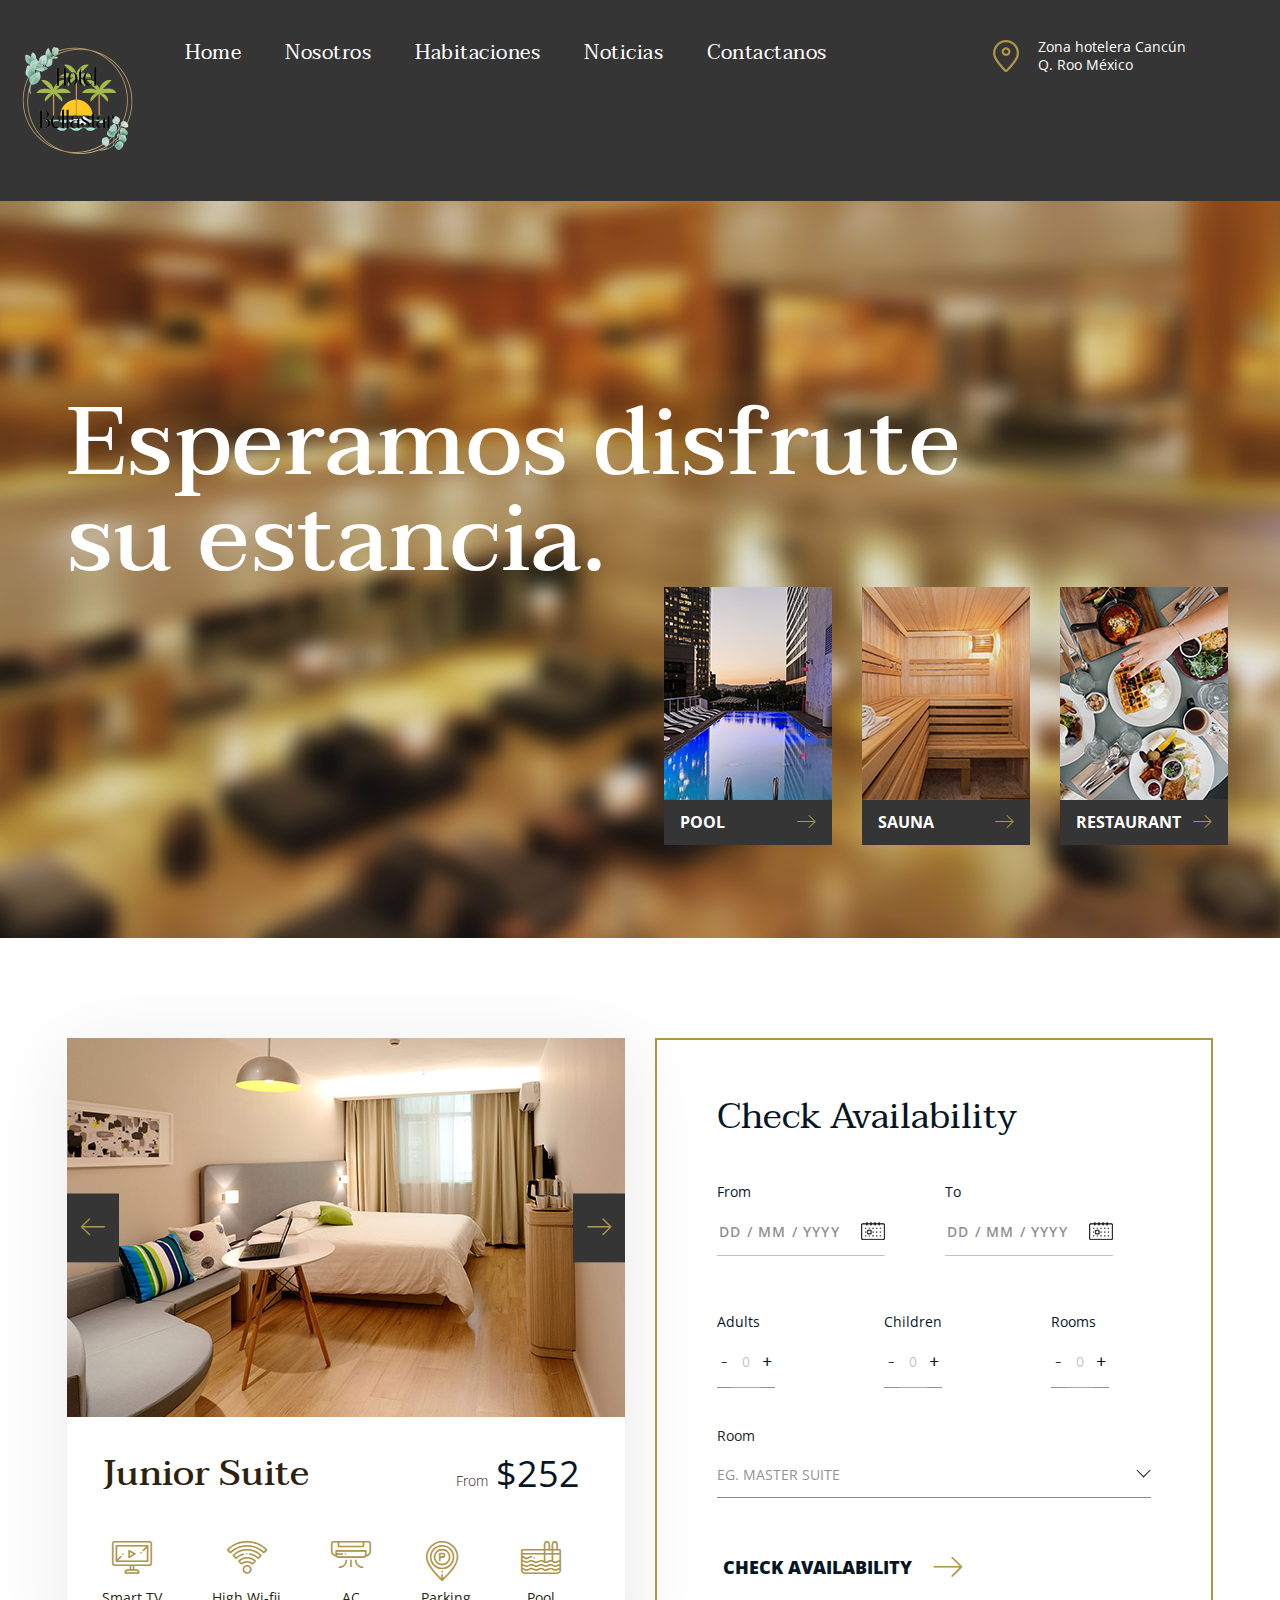
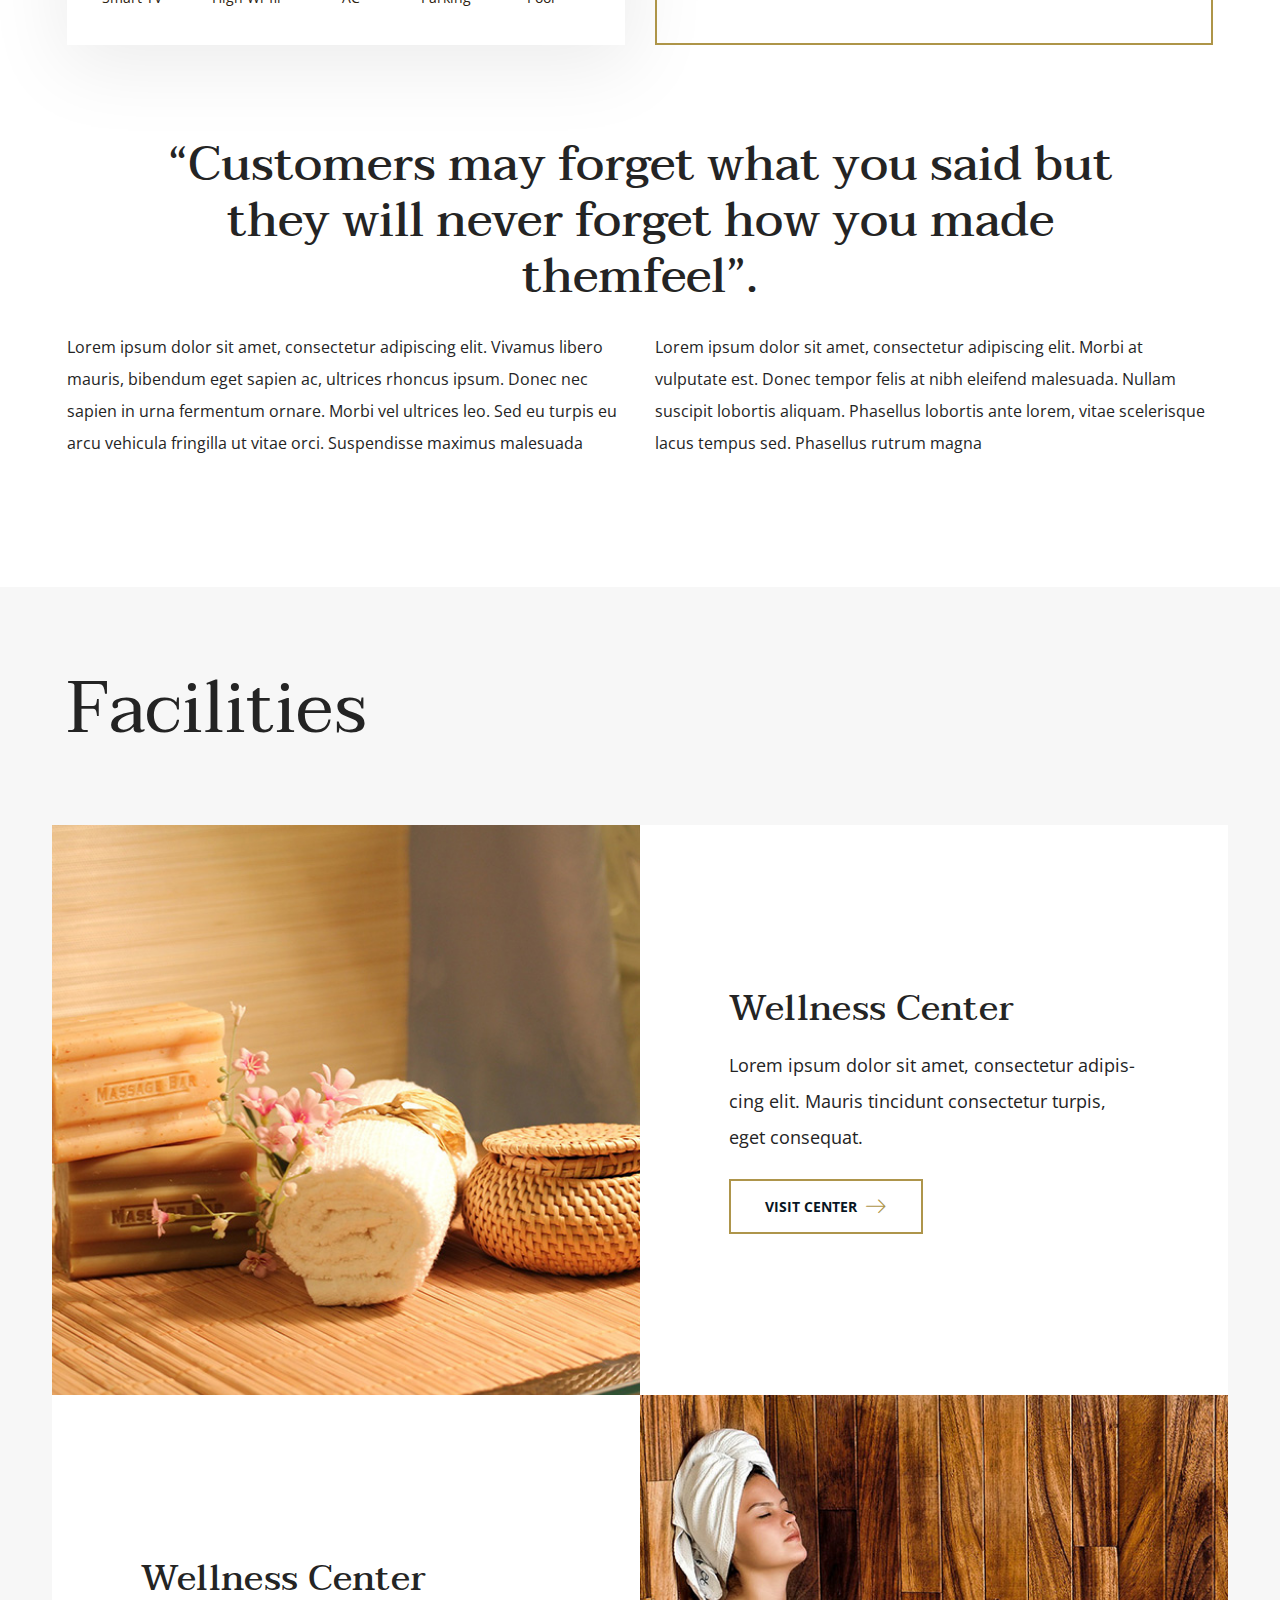
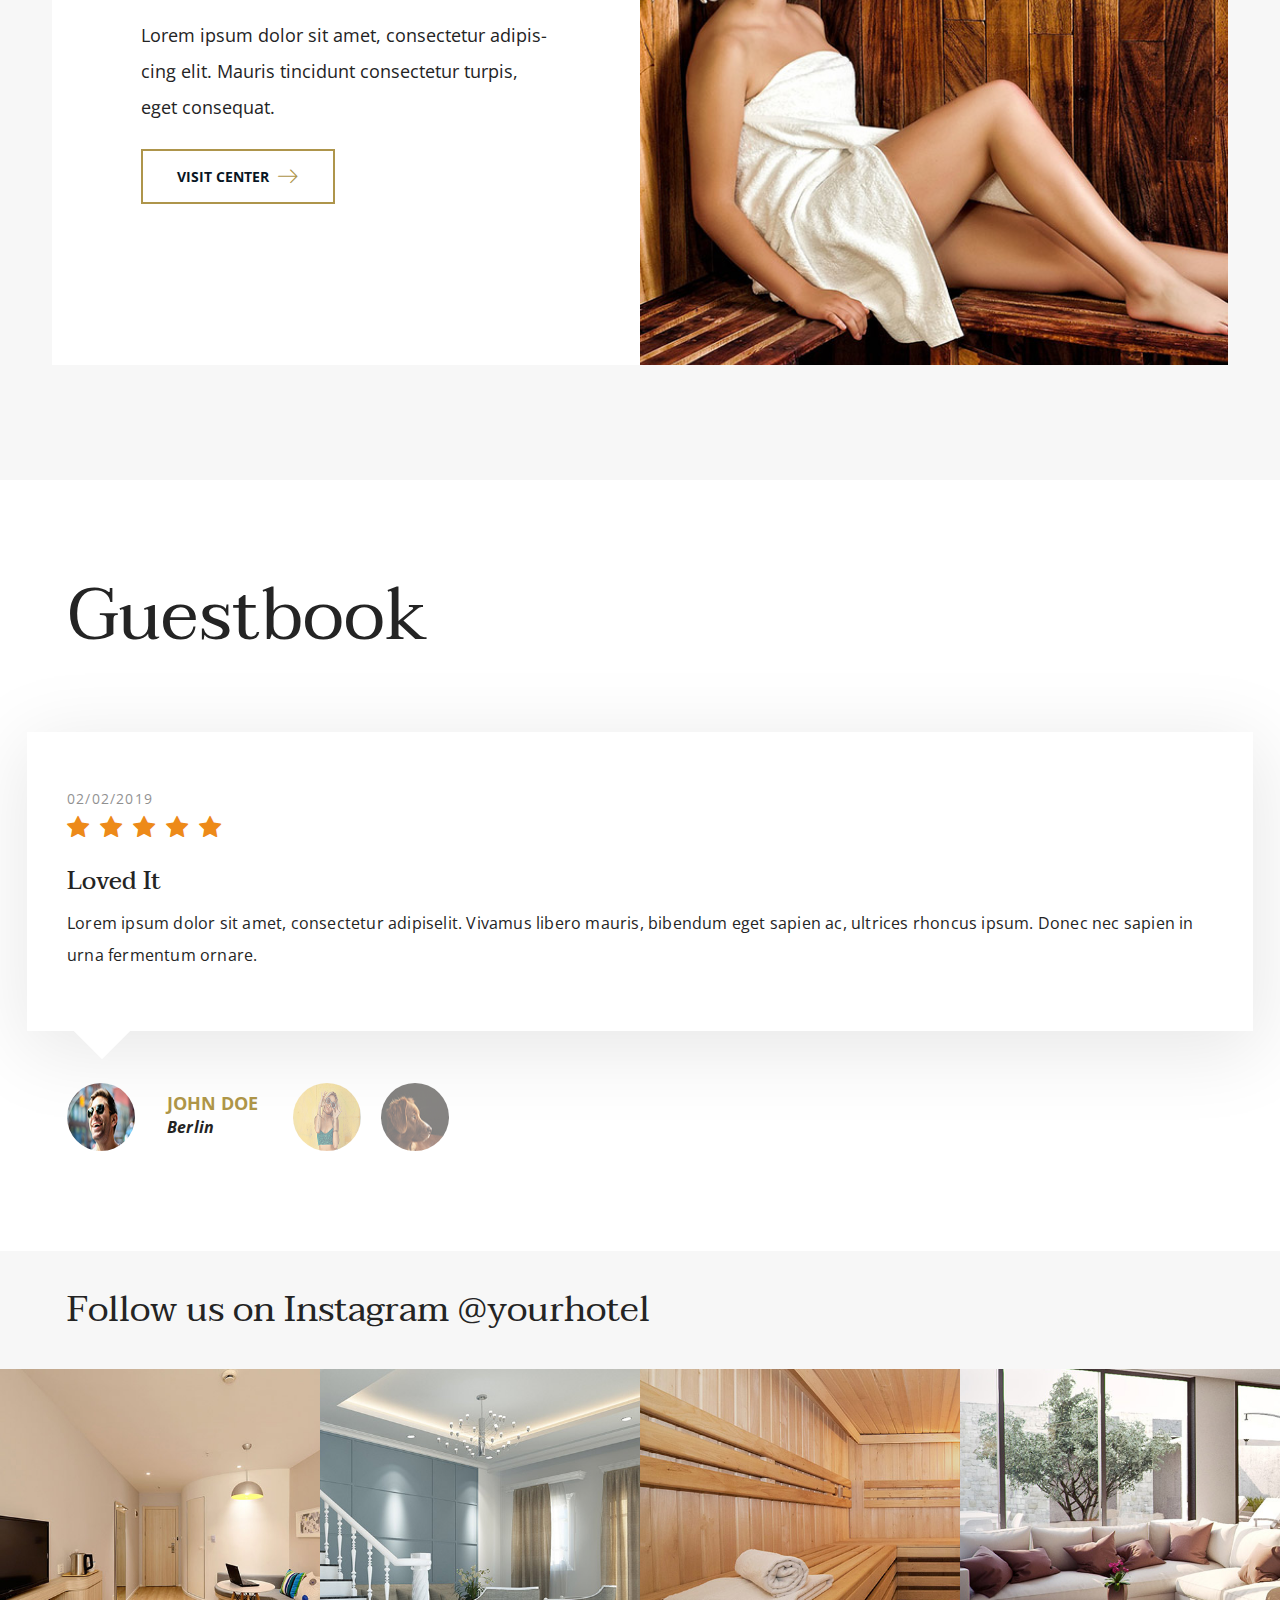
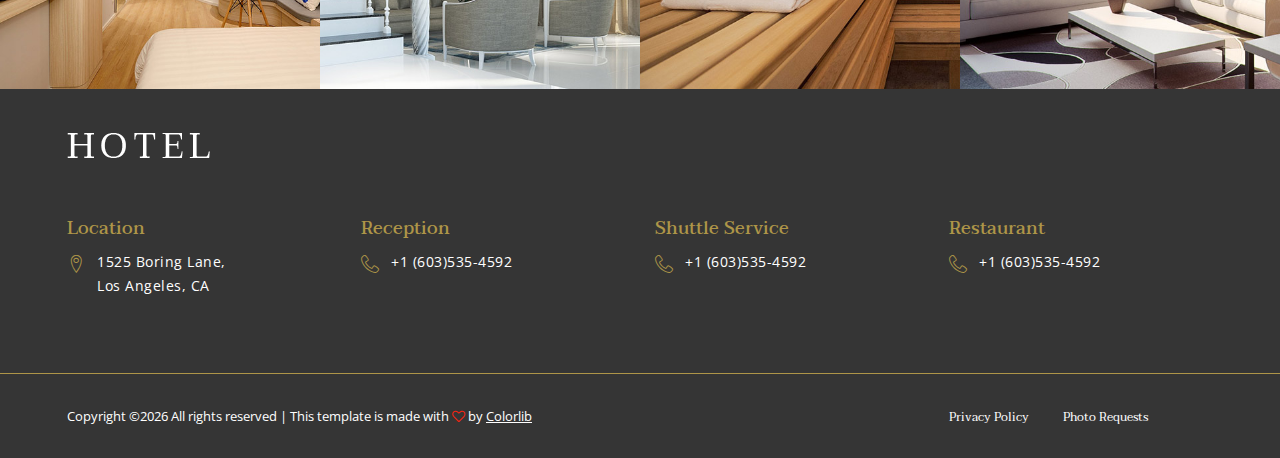
==== index.html @ 0682813e "Plantilla" ====
<!DOCTYPE html>
<html lang="zxx">

<head>
    <meta charset="UTF-8">
    <meta name="description" content="Hotel Template">
    <meta name="keywords" content="Hotel, unica, creative, html">
    <meta name="viewport" content="width=device-width, initial-scale=1.0">
    <meta http-equiv="X-UA-Compatible" content="ie=edge">
    <title>Hotel | Template</title>

    <!-- Google Font -->
    <link href="https://fonts.googleapis.com/css?family=Taviraj:300,400,500,600,700,800,900&display=swap"
        rel="stylesheet">
    <link href="https://fonts.googleapis.com/css?family=Open+Sans:300,400,600,700,800&display=swap" rel="stylesheet">

    <!-- Css Styles -->
    <link rel="stylesheet" href="css/bootstrap.min.css" type="text/css">
    <link rel="stylesheet" href="css/font-awesome.min.css" type="text/css">
    <link rel="stylesheet" href="css/flaticon.css" type="text/css">
    <link rel="stylesheet" href="css/linearicons.css" type="text/css">
    <link rel="stylesheet" href="css/owl.carousel.min.css" type="text/css">
    <link rel="stylesheet" href="css/jquery-ui.min.css" type="text/css">
    <link rel="stylesheet" href="css/nice-select.css" type="text/css">
    <link rel="stylesheet" href="css/magnific-popup.css" type="text/css">
    <link rel="stylesheet" href="css/slicknav.min.css" type="text/css">
    <link rel="stylesheet" href="css/style.css" type="text/css">
</head>

<body>
    <!-- Page Preloder -->
    <div id="preloder">
        <div class="loader"></div>
    </div>

    <!-- Header Section Begin -->
    <header class="header-section">
        <div class="container-fluid">
            <div class="inner-header">
                <div class="logo">
                    <a href="./index.html"><img src="img/logo1.png" alt="" width="125"></a>
                </div>
                <div class="container">
                    <div class="row">
                        <div class="col-xl-12">
                            <nav class="main-menu mobile-menu">
                                <ul>
                                    <li><a href="./index.html">Home</a></li>
                                    <li><a href="./about-us.html">Nosotros</a></li>
                                    <li><a href="./rooms.html">Habitaciones</a></li>
                                    <li><a href="./news.html">Noticias</a></li>
                                    <li><a href="./contact.html">Contactanos</a></li>
                                </ul>
                            </nav>
                            <div class="top-info">
                                <img src="img/placeholder.png" alt="">
                                <span>Zona hotelera Cancún Q. Roo México</span>
                            </div>
                        </div>
                    </div>
                </div>
                <div id="mobile-menu-wrap"></div>
            </div>
        </div>
    </header>
    <!-- Header End -->

    <!-- Hero Slider Begin -->
    <div class="hero-slider">
        <div class="slider-item">
            <div class="single-slider-item set-bg" data-setbg="img/slider-1.jpg">
                <div class="container">
                    <div class="row">
                        <div class="col-lg-12">
                            <h1>Esperamos disfrute <br />su estancia.</h1>
                        </div>
                    </div>
                    <div class="row">
                        <div class="col-lg-12">
                            <div class="slider-nav">
                                <a href="#" class="single-slider-nav">
                                    <img src="img/nav-1.jpg" alt="">
                                    <div class="nav-text active">
                                        <p>Pool<i class="lnr lnr-arrow-right"></i></p>
                                    </div>
                                </a>
                                <a href="#" class="single-slider-nav">
                                    <img src="img/nav-2.jpg" alt="">
                                    <div class="nav-text">
                                        <p>Sauna<i class="lnr lnr-arrow-right"></i></p>
                                    </div>
                                </a>
                                <a href="#" class="single-slider-nav last">
                                    <img src="img/nav-3.jpg" alt="">
                                    <div class="nav-text">
                                        <p>Restaurant<i class="lnr lnr-arrow-right"></i></p>
                                    </div>
                                </a>
                            </div>
                        </div>
                    </div>
                </div>
            </div>
        </div>
    </div>
    <!-- Hero Slider End -->

    <!-- Room Availability Section Begin -->
    <section class="room-availability spad">
        <div class="container">
            <div class="room-check">
                <div class="row">
                    <div class="col-lg-6">
                        <div class="room-item">
                            <div class="room-pic-slider room-pic-item owl-carousel">
                                <div class="room-pic">
                                    <img src="img/room-slider/room-1.jpg" alt="">
                                </div>
                                <div class="room-pic">
                                    <img src="img/room-slider/room-2.jpg" alt="">
                                </div>
                                <div class="room-pic">
                                    <img src="img/room-slider/room-3.jpg" alt="">
                                </div>
                            </div>
                            <div class="room-text">
                                <div class="room-title">
                                    <h2>Junior Suite</h2>
                                    <div class="room-price">
                                        <span>From</span>
                                        <h2>$252</h2>
                                    </div>
                                </div>
                                <div class="room-features">
                                    <div class="room-info">
                                        <i class="flaticon-019-television"></i>
                                        <span>Smart TV</span>
                                    </div>
                                    <div class="room-info">
                                        <i class="flaticon-029-wifi"></i>
                                        <span>High Wi-fii</span>
                                    </div>
                                    <div class="room-info">
                                        <i class="flaticon-003-air-conditioner"></i>
                                        <span>AC</span>
                                    </div>
                                    <div class="room-info">
                                        <i class="flaticon-036-parking"></i>
                                        <span>Parking</span>
                                    </div>
                                    <div class="room-info last">
                                        <i class="flaticon-007-swimming-pool"></i>
                                        <span>Pool</span>
                                    </div>
                                </div>
                            </div>
                        </div>
                    </div>
                    <div class="col-lg-6">
                        <div class="check-form">
                            <h2>Check Availability</h2>
                            <form action="#">
                                <div class="datepicker">
                                    <div class="date-select">
                                        <p>From</p>
                                        <input type="text" class="datepicker-1" value="dd / mm / yyyy">
                                        <img src="img/calendar.png" alt="">
                                    </div>
                                    <div class="date-select to">
                                        <p>To</p>
                                        <input type="text" class="datepicker-2" value="dd / mm / yyyy">
                                        <img src="img/calendar.png" alt="">
                                    </div>
                                </div>
                                <div class="room-quantity">
                                    <div class="single-quantity">
                                        <p>Adults</p>
                                        <div class="pro-qty"><input type="text" value="0"></div>
                                    </div>
                                    <div class="single-quantity">
                                        <p>Children</p>
                                        <div class="pro-qty"><input type="text" value="0"></div>
                                    </div>
                                    <div class="single-quantity last">
                                        <p>Rooms</p>
                                        <div class="pro-qty"><input type="text" value="0"></div>
                                    </div>
                                </div>
                                <div class="room-selector">
                                    <p>Room</p>
                                    <select class="suit-select">
                                        <option>Eg. Master suite</option>
                                        <option value="">Double Room</option>
                                        <option value="">Single Room</option>
                                        <option value="">Special Room</option>
                                    </select>
                                </div>
                                <button type="button">CHECK Availability <i class="lnr lnr-arrow-right"></i></button>
                            </form>
                        </div>
                    </div>
                </div>
            </div>
            <div class="about-room">
                <div class="row">
                    <div class="col-lg-10 offset-lg-1">
                        <h2>“Customers may forget what you said  but they will never forget how you made themfeel”.</h2>
                    </div>
                </div>
                <div class="about-para">
                    <div class="row">
                        <div class="col-lg-6">
                            <p>Lorem ipsum dolor sit amet, consectetur adipiscing elit. Vivamus libero mauris,
                                bibendum eget sapien ac, ultrices rhoncus ipsum. Donec nec sapien in urna fermentum
                                ornare. Morbi vel ultrices leo. Sed eu turpis eu arcu vehicula fringilla ut vitae
                                orci. Suspendisse maximus malesuada</p>
                        </div>
                        <div class="col-lg-6">
                            <p>Lorem ipsum dolor sit amet, consectetur adipiscing elit. Morbi at vulputate est.
                                Donec tempor felis at nibh eleifend malesuada. Nullam suscipit lobortis aliquam.
                                Phasellus lobortis ante lorem, vitae scelerisque lacus tempus sed. Phasellus rutrum
                                magna </p>
                        </div>
                    </div>
                </div>
            </div>
        </div>
    </section>
    <!-- Room Availability Section End -->

    <!-- Facilities Section Begin -->
    <div class="facilities-section spad">
        <div class="container">
            <div class="facilities-content">
                <div class="row">
                    <div class="col-lg-12">
                        <div class="section-title">
                            <h1>Facilities</h1>
                        </div>
                    </div>
                    <div class="col-lg-6 p-0">
                        <div class="facilities-img set-bg" data-setbg="img/facilities-1.jpg"></div>
                    </div>
                    <div class="col-lg-6 p-0 ">
                        <div class="facilities-text-warp">
                            <div class="facilities-text">
                                <h2>Wellness Center</h2>
                                <p>Lorem ipsum dolor sit amet, consectetur adipis-cing elit. Mauris tincidunt consectetur
                                    turpis, eget consequat.</p>
                                <a href="#" class="primary-btn fac-btn">Visit Center <i class="lnr lnr-arrow-right"></i></a>
                            </div>
                        </div>
                    </div>
                    <div class="col-lg-6 p-0 order-lg-1 order-2">
                        <div class="facilities-text-warp">
                            <div class="facilities-text">
                                <h2>Wellness Center</h2>
                                <p>Lorem ipsum dolor sit amet, consectetur adipis-cing elit. Mauris tincidunt consectetur
                                    turpis, eget consequat.</p>
                                <a href="#" class="primary-btn fac-btn">Visit Center <i class="lnr lnr-arrow-right"></i></a>
                            </div>
                        </div>
                    </div>
                    <div class="col-lg-6 p-0 order-lg-2 order-1">
                        <div class="facilities-img set-bg" data-setbg="img/facilities-2.jpg"></div>
                    </div>
                </div>
            </div>
        </div>
    </div>
    <!-- Facilities Section End -->

    <div class="testimonial-section spad">
        <div class="container">
            <div class="row">
                <div class="col-lg-12">
                    <div class="section-title">
                        <h1>Guestbook</h1>
                    </div>
                </div>
            </div>
            <div class="row">
                <div class="col-lg-12">
                    <div class="testimonial-item">
                        <div class="tab-content">
                            <div class="tab-pane fade-in active" id="testimonial-1" role="tabpanel">
                                <div class="single-testimonial-item">
                                    <span class="test-date">02/02/2019</span>
                                    <div class="test-rating">
                                        <i class="fa fa-star"></i>
                                        <i class="fa fa-star"></i>
                                        <i class="fa fa-star"></i>
                                        <i class="fa fa-star"></i>
                                        <i class="fa fa-star"></i>
                                    </div>
                                    <h4>Loved It</h4>
                                    <p>Lorem ipsum dolor sit amet, consectetur adipiselit. Vivamus libero mauris,
                                        bibendum eget sapien ac, ultrices rhoncus ipsum. Donec nec sapien in urna
                                        fermentum ornare.</p>
                                </div>
                            </div>
                            <div class="tab-pane fade" id="testimonial-2" role="tabpanel">
                                <div class="single-testimonial-item">
                                    <span class="test-date">02/02/2019</span>
                                    <div class="test-rating">
                                        <i class="fa fa-star"></i>
                                        <i class="fa fa-star"></i>
                                        <i class="fa fa-star"></i>
                                        <i class="fa fa-star"></i>
                                        <i class="fa fa-star"></i>
                                    </div>
                                    <h4>Loved It2</h4>
                                    <p>Lorem ipsum dolor sit amet, consectetur adipiselit. Vivamus libero mauris,
                                        bibendum eget sapien ac, ultrices rhoncus ipsum. Donec nec sapien in urna
                                        fermentum ornare.</p>
                                </div>
                            </div>
                            <div class="tab-pane fade" id="testimonial-3" role="tabpanel">
                                <div class="single-testimonial-item">
                                    <span class="test-date">02/02/2019</span>
                                    <div class="test-rating">
                                        <i class="fa fa-star"></i>
                                        <i class="fa fa-star"></i>
                                        <i class="fa fa-star"></i>
                                        <i class="fa fa-star"></i>
                                        <i class="fa fa-star"></i>
                                    </div>
                                    <h4>Loved It3</h4>
                                    <p>Lorem ipsum dolor sit amet, consectetur adipiselit. Vivamus libero mauris,
                                        bibendum eget sapien ac, ultrices rhoncus ipsum. Donec nec sapien in urna
                                        fermentum ornare.</p>
                                </div>
                            </div>
                        </div>
                    </div>
                </div>
            </div>
            <div class="row">
                <div class="col-lg-12">
                    <div class="testimonial-author-item">
                        <ul class="nav" role="tablist">
                            <li>
                                <a data-toggle="tab" href="#testimonial-1" role="tab" class="show active">
                                    <div class="author-pic">
                                        <img src="img/testimonial/author-1.jpg" alt="">
                                    </div>
                                    <div class="author-text">
                                        <h5>John Doe <span>Berlin</span></h5>
                                    </div>
                                </a>
                            </li>
                            <li>
                                <a data-toggle="tab" href="#testimonial-2" role="tab">
                                    <div class="author-pic">
                                        <img src="img/testimonial/author-2.jpg" alt="">
                                    </div>
                                    <div class="author-text">
                                        <h5>John Doe <span>Berlin</span></h5>
                                    </div>
                                </a>
                            </li>
                            <li>
                                <a data-toggle="tab" href="#testimonial-3" role="tab">
                                    <div class="author-pic">
                                        <img src="img/testimonial/author-3.jpg" alt="">
                                    </div>
                                    <div class="author-text">
                                        <h5>John Doe <span>Berlin</span></h5>
                                    </div>
                                </a>
                            </li>
                        </ul>
                    </div>
                </div>
            </div>
        </div>
    </div>

    <!-- Follow Instagram Section Begin -->
    <section class="follow-instagram">
        <div class="container">
            <div class="row">
                <div class="col-lg-12">
                    <h2>Follow us on Instagram @yourhotel</h2>
                </div>
            </div>
        </div>
    </section>
    <!-- Follow Instagram Section End -->

    <!-- Footer Room Pic Section Begin -->
    <div class="footer-room-pic">
        <div class="container-fluid">
            <div class="row">
                <img src="img/room-footer-pic/room-1.jpg" alt="">
                <img src="img/room-footer-pic/room-2.jpg" alt="">
                <img src="img/room-footer-pic/room-3.jpg" alt="">
                <img src="img/room-footer-pic/room-4.jpg" alt="">
            </div>
        </div>
    </div>
    <!-- Footer Room Pic Section End -->

    <!-- Footer Section Begin -->
    <footer class="footer-section">
        <div class="container">
            <div class="row">
                <div class="col-lg-12">
                    <div class="footer-logo">
                        <a href="#"><img src="img/logo.png" alt=""></a>
                    </div>
                </div>
            </div>
            <div class="row pb-50">
                <div class="col-lg-3 col-sm-6">
                    <div class="single-footer-widget">
                        <h5>Location</h5>
                        <div class="widget-text">
                            <i class="lnr lnr-map-marker"></i>
                            <p>1525 Boring Lane, <br />Los Angeles, CA</p>
                        </div>
                    </div>
                </div>
                <div class="col-lg-3 col-sm-6">
                    <div class="single-footer-widget">
                        <h5>Reception</h5>
                        <div class="widget-text">
                            <i class="lnr lnr-phone-handset"></i>
                            <p>+1 (603)535-4592</p>
                        </div>
                    </div>
                </div>
                <div class="col-lg-3 col-sm-6">
                    <div class="single-footer-widget">
                        <h5>Shuttle Service</h5>
                        <div class="widget-text">
                            <i class="lnr lnr-phone-handset"></i>
                            <p>+1 (603)535-4592</p>
                        </div>
                    </div>
                </div>
                <div class="col-lg-3 col-sm-6">
                    <div class="single-footer-widget">
                        <h5>Restaurant</h5>
                        <div class="widget-text">
                            <i class="lnr lnr-phone-handset"></i>
                            <p>+1 (603)535-4592</p>
                        </div>
                    </div>
                </div>
            </div>
        </div>
        <div class="copyright-area">
            <div class="container">
                <div class="copyright-text"><!-- Link back to Colorlib can't be removed. Template is licensed under CC BY 3.0. -->
Copyright &copy;<script>document.write(new Date().getFullYear());</script> All rights reserved | This template is made with <i class="fa fa-heart-o" aria-hidden="true"></i> by <a href="https://colorlib.com" target="_blank">Colorlib</a>
<!-- Link back to Colorlib can't be removed. Template is licensed under CC BY 3.0. --></div>
                <div class="privacy-links">
                    <a href="#">Privacy Policy</a>
                    <a href="#">Photo Requests</a>
                </div>
            </div>
        </div>
    </footer>
    <!-- Footer Section End -->

    <!-- Js Plugins -->
    <script src="js/jquery-3.3.1.min.js"></script>
    <script src="js/bootstrap.min.js"></script>
    <script src="js/jquery.magnific-popup.min.js"></script>
    <script src="js/jquery-ui.min.js"></script>
    <script src="js/jquery.nice-select.min.js"></script>
    <script src="js/jquery.slicknav.js"></script>
    <script src="js/owl.carousel.min.js"></script>
    <script src="js/main.js"></script>
</body>

</html>
---- css/flaticon.css ----
/*
  	Flaticon icon font: Flaticon
  	Creation date: 25/01/2019 11:32
  	*/

@font-face {
  font-family: "Flaticon";
  src: url("../fonts/Flaticon.eot");
  src: url("../fonts/Flaticon.eot?#iefix") format("embedded-opentype"),
       url("../fonts/Flaticon.woff") format("woff"),
       url("../fonts/Flaticon.ttf") format("truetype"),
       url("../fonts/Flaticon.svg#Flaticon") format("svg");
  font-weight: normal;
  font-style: normal;
}

@media screen and (-webkit-min-device-pixel-ratio:0) {
  @font-face {
    font-family: "Flaticon";
    src: url("../fonts/Flaticon.svg#Flaticon") format("svg");
  }
}

[class^="flaticon-"]:before, [class*=" flaticon-"]:before,
[class^="flaticon-"]:after, [class*=" flaticon-"]:after {   
  font-family: Flaticon;
  font-style: normal;
}

.flaticon-001-luggage:before { content: "\f100"; }
.flaticon-002-breakfast:before { content: "\f101"; }
.flaticon-003-air-conditioner:before { content: "\f102"; }
.flaticon-004-fridge:before { content: "\f103"; }
.flaticon-005-tea:before { content: "\f104"; }
.flaticon-006-dumbbell:before { content: "\f105"; }
.flaticon-007-swimming-pool:before { content: "\f106"; }
.flaticon-008-heater:before { content: "\f107"; }
.flaticon-009-cctv:before { content: "\f108"; }
.flaticon-010-newspaper:before { content: "\f109"; }
.flaticon-011-no-smoking:before { content: "\f10a"; }
.flaticon-012-cocktail:before { content: "\f10b"; }
.flaticon-013-safety-box:before { content: "\f10c"; }
.flaticon-014-ring-bell:before { content: "\f10d"; }
.flaticon-015-door-hanger:before { content: "\f10e"; }
.flaticon-016-washing-machine:before { content: "\f10f"; }
.flaticon-017-sunbed:before { content: "\f110"; }
.flaticon-018-iron:before { content: "\f111"; }
.flaticon-019-television:before { content: "\f112"; }
.flaticon-020-telephone:before { content: "\f113"; }
.flaticon-021-flip-flops:before { content: "\f114"; }
.flaticon-022-clock:before { content: "\f115"; }
.flaticon-023-hair-dryer:before { content: "\f116"; }
.flaticon-024-towel:before { content: "\f117"; }
.flaticon-025-pillow:before { content: "\f118"; }
.flaticon-026-bed:before { content: "\f119"; }
.flaticon-027-mirror:before { content: "\f11a"; }
.flaticon-028-vacuum-cleaner:before { content: "\f11b"; }
.flaticon-029-wifi:before { content: "\f11c"; }
.flaticon-030-bathtub:before { content: "\f11d"; }
.flaticon-031-elevator:before { content: "\f11e"; }
.flaticon-032-armchair:before { content: "\f11f"; }
.flaticon-033-dinner:before { content: "\f120"; }
.flaticon-034-camera:before { content: "\f121"; }
.flaticon-035-eight-ball:before { content: "\f122"; }
.flaticon-036-parking:before { content: "\f123"; }
.flaticon-037-sink:before { content: "\f124"; }
.flaticon-038-five-stars:before { content: "\f125"; }
.flaticon-039-three-stars:before { content: "\f126"; }
.flaticon-040-key-card:before { content: "\f127"; }
.flaticon-041-lamp:before { content: "\f128"; }
.flaticon-042-menu:before { content: "\f129"; }
.flaticon-043-room-service:before { content: "\f12a"; }
.flaticon-044-clock-1:before { content: "\f12b"; }
.flaticon-045-door:before { content: "\f12c"; }
.flaticon-046-toothbrush:before { content: "\f12d"; }
.flaticon-047-calendar:before { content: "\f12e"; }
.flaticon-048-door-handle:before { content: "\f12f"; }
.flaticon-049-power-socket:before { content: "\f130"; }
.flaticon-050-bellboy:before { content: "\f131"; }
---- css/linearicons.css ----
@font-face {
	font-family: 'Linearicons-Free';
	src:url('../fonts/Linearicons-Free.eot?w118d');
	src:url('../fonts/Linearicons-Free.eot?#iefixw118d') format('embedded-opentype'),
		url('../fonts/Linearicons-Free.woff2?w118d') format('woff2'),
		url('../fonts/Linearicons-Free.woff?w118d') format('woff'),
		url('../fonts/Linearicons-Free.ttf?w118d') format('truetype'),
		url('../fonts/Linearicons-Free.svg?w118d#Linearicons-Free') format('svg');
	font-weight: normal;
	font-style: normal;
}

.lnr {
	font-family: 'Linearicons-Free';
	speak: none;
	font-style: normal;
	font-weight: normal;
	font-variant: normal;
	text-transform: none;
	line-height: 1;

	/* Better Font Rendering =========== */
	-webkit-font-smoothing: antialiased;
	-moz-osx-font-smoothing: grayscale;
}

.lnr-home:before {
	content: "\e800";
}
.lnr-apartment:before {
	content: "\e801";
}
.lnr-pencil:before {
	content: "\e802";
}
.lnr-magic-wand:before {
	content: "\e803";
}
.lnr-drop:before {
	content: "\e804";
}
.lnr-lighter:before {
	content: "\e805";
}
.lnr-poop:before {
	content: "\e806";
}
.lnr-sun:before {
	content: "\e807";
}
.lnr-moon:before {
	content: "\e808";
}
.lnr-cloud:before {
	content: "\e809";
}
.lnr-cloud-upload:before {
	content: "\e80a";
}
.lnr-cloud-download:before {
	content: "\e80b";
}
.lnr-cloud-sync:before {
	content: "\e80c";
}
.lnr-cloud-check:before {
	content: "\e80d";
}
.lnr-database:before {
	content: "\e80e";
}
.lnr-lock:before {
	content: "\e80f";
}
.lnr-cog:before {
	content: "\e810";
}
.lnr-trash:before {
	content: "\e811";
}
.lnr-dice:before {
	content: "\e812";
}
.lnr-heart:before {
	content: "\e813";
}
.lnr-star:before {
	content: "\e814";
}
.lnr-star-half:before {
	content: "\e815";
}
.lnr-star-empty:before {
	content: "\e816";
}
.lnr-flag:before {
	content: "\e817";
}
.lnr-envelope:before {
	content: "\e818";
}
.lnr-paperclip:before {
	content: "\e819";
}
.lnr-inbox:before {
	content: "\e81a";
}
.lnr-eye:before {
	content: "\e81b";
}
.lnr-printer:before {
	content: "\e81c";
}
.lnr-file-empty:before {
	content: "\e81d";
}
.lnr-file-add:before {
	content: "\e81e";
}
.lnr-enter:before {
	content: "\e81f";
}
.lnr-exit:before {
	content: "\e820";
}
.lnr-graduation-hat:before {
	content: "\e821";
}
.lnr-license:before {
	content: "\e822";
}
.lnr-music-note:before {
	content: "\e823";
}
.lnr-film-play:before {
	content: "\e824";
}
.lnr-camera-video:before {
	content: "\e825";
}
.lnr-camera:before {
	content: "\e826";
}
.lnr-picture:before {
	content: "\e827";
}
.lnr-book:before {
	content: "\e828";
}
.lnr-bookmark:before {
	content: "\e829";
}
.lnr-user:before {
	content: "\e82a";
}
.lnr-users:before {
	content: "\e82b";
}
.lnr-shirt:before {
	content: "\e82c";
}
.lnr-store:before {
	content: "\e82d";
}
.lnr-cart:before {
	content: "\e82e";
}
.lnr-tag:before {
	content: "\e82f";
}
.lnr-phone-handset:before {
	content: "\e830";
}
.lnr-phone:before {
	content: "\e831";
}
.lnr-pushpin:before {
	content: "\e832";
}
.lnr-map-marker:before {
	content: "\e833";
}
.lnr-map:before {
	content: "\e834";
}
.lnr-location:before {
	content: "\e835";
}
.lnr-calendar-full:before {
	content: "\e836";
}
.lnr-keyboard:before {
	content: "\e837";
}
.lnr-spell-check:before {
	content: "\e838";
}
.lnr-screen:before {
	content: "\e839";
}
.lnr-smartphone:before {
	content: "\e83a";
}
.lnr-tablet:before {
	content: "\e83b";
}
.lnr-laptop:before {
	content: "\e83c";
}
.lnr-laptop-phone:before {
	content: "\e83d";
}
.lnr-power-switch:before {
	content: "\e83e";
}
.lnr-bubble:before {
	content: "\e83f";
}
.lnr-heart-pulse:before {
	content: "\e840";
}
.lnr-construction:before {
	content: "\e841";
}
.lnr-pie-chart:before {
	content: "\e842";
}
.lnr-chart-bars:before {
	content: "\e843";
}
.lnr-gift:before {
	content: "\e844";
}
.lnr-diamond:before {
	content: "\e845";
}
.lnr-linearicons:before {
	content: "\e846";
}
.lnr-dinner:before {
	content: "\e847";
}
.lnr-coffee-cup:before {
	content: "\e848";
}
.lnr-leaf:before {
	content: "\e849";
}
.lnr-paw:before {
	content: "\e84a";
}
.lnr-rocket:before {
	content: "\e84b";
}
.lnr-briefcase:before {
	content: "\e84c";
}
.lnr-bus:before {
	content: "\e84d";
}
.lnr-car:before {
	content: "\e84e";
}
.lnr-train:before {
	content: "\e84f";
}
.lnr-bicycle:before {
	content: "\e850";
}
.lnr-wheelchair:before {
	content: "\e851";
}
.lnr-select:before {
	content: "\e852";
}
.lnr-earth:before {
	content: "\e853";
}
.lnr-smile:before {
	content: "\e854";
}
.lnr-sad:before {
	content: "\e855";
}
.lnr-neutral:before {
	content: "\e856";
}
.lnr-mustache:before {
	content: "\e857";
}
.lnr-alarm:before {
	content: "\e858";
}
.lnr-bullhorn:before {
	content: "\e859";
}
.lnr-volume-high:before {
	content: "\e85a";
}
.lnr-volume-medium:before {
	content: "\e85b";
}
.lnr-volume-low:before {
	content: "\e85c";
}
.lnr-volume:before {
	content: "\e85d";
}
.lnr-mic:before {
	content: "\e85e";
}
.lnr-hourglass:before {
	content: "\e85f";
}
.lnr-undo:before {
	content: "\e860";
}
.lnr-redo:before {
	content: "\e861";
}
.lnr-sync:before {
	content: "\e862";
}
.lnr-history:before {
	content: "\e863";
}
.lnr-clock:before {
	content: "\e864";
}
.lnr-download:before {
	content: "\e865";
}
.lnr-upload:before {
	content: "\e866";
}
.lnr-enter-down:before {
	content: "\e867";
}
.lnr-exit-up:before {
	content: "\e868";
}
.lnr-bug:before {
	content: "\e869";
}
.lnr-code:before {
	content: "\e86a";
}
.lnr-link:before {
	content: "\e86b";
}
.lnr-unlink:before {
	content: "\e86c";
}
.lnr-thumbs-up:before {
	content: "\e86d";
}
.lnr-thumbs-down:before {
	content: "\e86e";
}
.lnr-magnifier:before {
	content: "\e86f";
}
.lnr-cross:before {
	content: "\e870";
}
.lnr-menu:before {
	content: "\e871";
}
.lnr-list:before {
	content: "\e872";
}
.lnr-chevron-up:before {
	content: "\e873";
}
.lnr-chevron-down:before {
	content: "\e874";
}
.lnr-chevron-left:before {
	content: "\e875";
}
.lnr-chevron-right:before {
	content: "\e876";
}
.lnr-arrow-up:before {
	content: "\e877";
}
.lnr-arrow-down:before {
	content: "\e878";
}
.lnr-arrow-left:before {
	content: "\e879";
}
.lnr-arrow-right:before {
	content: "\e87a";
}
.lnr-move:before {
	content: "\e87b";
}
.lnr-warning:before {
	content: "\e87c";
}
.lnr-question-circle:before {
	content: "\e87d";
}
.lnr-menu-circle:before {
	content: "\e87e";
}
.lnr-checkmark-circle:before {
	content: "\e87f";
}
.lnr-cross-circle:before {
	content: "\e880";
}
.lnr-plus-circle:before {
	content: "\e881";
}
.lnr-circle-minus:before {
	content: "\e882";
}
.lnr-arrow-up-circle:before {
	content: "\e883";
}
.lnr-arrow-down-circle:before {
	content: "\e884";
}
.lnr-arrow-left-circle:before {
	content: "\e885";
}
.lnr-arrow-right-circle:before {
	content: "\e886";
}
.lnr-chevron-up-circle:before {
	content: "\e887";
}
.lnr-chevron-down-circle:before {
	content: "\e888";
}
.lnr-chevron-left-circle:before {
	content: "\e889";
}
.lnr-chevron-right-circle:before {
	content: "\e88a";
}
.lnr-crop:before {
	content: "\e88b";
}
.lnr-frame-expand:before {
	content: "\e88c";
}
.lnr-frame-contract:before {
	content: "\e88d";
}
.lnr-layers:before {
	content: "\e88e";
}
.lnr-funnel:before {
	content: "\e88f";
}
.lnr-text-format:before {
	content: "\e890";
}
.lnr-text-format-remove:before {
	content: "\e891";
}
.lnr-text-size:before {
	content: "\e892";
}
.lnr-bold:before {
	content: "\e893";
}
.lnr-italic:before {
	content: "\e894";
}
.lnr-underline:before {
	content: "\e895";
}
.lnr-strikethrough:before {
	content: "\e896";
}
.lnr-highlight:before {
	content: "\e897";
}
.lnr-text-align-left:before {
	content: "\e898";
}
.lnr-text-align-center:before {
	content: "\e899";
}
.lnr-text-align-right:before {
	content: "\e89a";
}
.lnr-text-align-justify:before {
	content: "\e89b";
}
.lnr-line-spacing:before {
	content: "\e89c";
}
.lnr-indent-increase:before {
	content: "\e89d";
}
.lnr-indent-decrease:before {
	content: "\e89e";
}
.lnr-pilcrow:before {
	content: "\e89f";
}
.lnr-direction-ltr:before {
	content: "\e8a0";
}
.lnr-direction-rtl:before {
	content: "\e8a1";
}
.lnr-page-break:before {
	content: "\e8a2";
}
.lnr-sort-alpha-asc:before {
	content: "\e8a3";
}
.lnr-sort-amount-asc:before {
	content: "\e8a4";
}
.lnr-hand:before {
	content: "\e8a5";
}
.lnr-pointer-up:before {
	content: "\e8a6";
}
.lnr-pointer-right:before {
	content: "\e8a7";
}
.lnr-pointer-down:before {
	content: "\e8a8";
}
.lnr-pointer-left:before {
	content: "\e8a9";
}
---- css/nice-select.css ----
.nice-select {
  -webkit-tap-highlight-color: transparent;
  background-color: #fff;
  border-radius: 5px;
  border: solid 1px #e8e8e8;
  box-sizing: border-box;
  clear: both;
  cursor: pointer;
  display: block;
  float: left;
  font-family: inherit;
  font-size: 14px;
  font-weight: normal;
  height: 42px;
  line-height: 40px;
  outline: none;
  padding-left: 18px;
  padding-right: 30px;
  position: relative;
  text-align: left !important;
  -webkit-transition: all 0.2s ease-in-out;
  transition: all 0.2s ease-in-out;
  -webkit-user-select: none;
     -moz-user-select: none;
      -ms-user-select: none;
          user-select: none;
  white-space: nowrap;
  width: auto; }
  .nice-select:hover {
    border-color: #dbdbdb; }
  .nice-select:active, .nice-select.open, .nice-select:focus {
    border-color: #999; }
  .nice-select:after {
    border-bottom: 2px solid #999;
    border-right: 2px solid #999;
    content: '';
    display: block;
    height: 5px;
    margin-top: -4px;
    pointer-events: none;
    position: absolute;
    right: 12px;
    top: 50%;
    -webkit-transform-origin: 66% 66%;
        -ms-transform-origin: 66% 66%;
            transform-origin: 66% 66%;
    -webkit-transform: rotate(45deg);
        -ms-transform: rotate(45deg);
            transform: rotate(45deg);
    -webkit-transition: all 0.15s ease-in-out;
    transition: all 0.15s ease-in-out;
    width: 5px; }
  .nice-select.open:after {
    -webkit-transform: rotate(-135deg);
        -ms-transform: rotate(-135deg);
            transform: rotate(-135deg); }
  .nice-select.open .list {
    opacity: 1;
    pointer-events: auto;
    -webkit-transform: scale(1) translateY(0);
        -ms-transform: scale(1) translateY(0);
            transform: scale(1) translateY(0); }
  .nice-select.disabled {
    border-color: #ededed;
    color: #999;
    pointer-events: none; }
    .nice-select.disabled:after {
      border-color: #cccccc; }
  .nice-select.wide {
    width: 100%; }
    .nice-select.wide .list {
      left: 0 !important;
      right: 0 !important; }
  .nice-select.right {
    float: right; }
    .nice-select.right .list {
      left: auto;
      right: 0; }
  .nice-select.small {
    font-size: 12px;
    height: 36px;
    line-height: 34px; }
    .nice-select.small:after {
      height: 4px;
      width: 4px; }
    .nice-select.small .option {
      line-height: 34px;
      min-height: 34px; }
  .nice-select .list {
    background-color: #fff;
    border-radius: 5px;
    box-shadow: 0 0 0 1px rgba(68, 68, 68, 0.11);
    box-sizing: border-box;
    margin-top: 4px;
    opacity: 0;
    overflow: hidden;
    padding: 0;
    pointer-events: none;
    position: absolute;
    top: 100%;
    left: 0;
    -webkit-transform-origin: 50% 0;
        -ms-transform-origin: 50% 0;
            transform-origin: 50% 0;
    -webkit-transform: scale(0.75) translateY(-21px);
        -ms-transform: scale(0.75) translateY(-21px);
            transform: scale(0.75) translateY(-21px);
    -webkit-transition: all 0.2s cubic-bezier(0.5, 0, 0, 1.25), opacity 0.15s ease-out;
    transition: all 0.2s cubic-bezier(0.5, 0, 0, 1.25), opacity 0.15s ease-out;
    z-index: 9; }
    .nice-select .list:hover .option:not(:hover) {
      background-color: transparent !important; }
  .nice-select .option {
    cursor: pointer;
    font-weight: 400;
    line-height: 40px;
    list-style: none;
    min-height: 40px;
    outline: none;
    padding-left: 18px;
    padding-right: 29px;
    text-align: left;
    -webkit-transition: all 0.2s;
    transition: all 0.2s; }
    .nice-select .option:hover, .nice-select .option.focus, .nice-select .option.selected.focus {
      background-color: #f6f6f6; }
    .nice-select .option.selected {
      font-weight: bold; }
    .nice-select .option.disabled {
      background-color: transparent;
      color: #999;
      cursor: default; }

.no-csspointerevents .nice-select .list {
  display: none; }

.no-csspointerevents .nice-select.open .list {
  display: block; }
---- css/style.css ----
/******************************************************************
  Template Name: Hotel Template
  Description: Hotel HTML Template
  Author: colorlib
  Author URI: https://www.colorlib.com/
  Version: 1.0
  Created: colorlib
******************************************************************/

/*------------------------------------------------------------------
[Table of contents]

1.  Template default CSS
	1.1	Variables
	1.2	Mixins
	1.3	Flexbox
	1.4	Reset
2.  Helper Css
3.  Header Section
4.  Hero Section
5.  Room Availability Section
6.  About Section
7.  Fecilities Section
8.  Testimonial Section
9.  Footer
10. Other Pages Style

-------------------------------------------------------------------*/


/*----------------------------------------*/
/* Template default CSS
/*----------------------------------------*/

html,
body {
	height: 100%;
	font-family: "Taviraj", serif;
	-webkit-font-smoothing: antialiased;
	font-smoothing: antialiased;
	background: none;
}

h1,
h2,
h3,
h4,
h5,
h6 {
	margin: 0;
	color: #111111;
	font-weight: 500;
	font-family: "Taviraj", serif;
}

h1 {
	font-size: 70px;
}

h2 {
	font-size: 36px;
}

h3 {
	font-size: 30px;
}

h4 {
	font-size: 24px;
}

h5 {
	font-size: 18px;
}

h6 {
	font-size: 16px;
}

p {
	font-size: 16px;
	color: #858585;
	font-family: "Open Sans", sans-serif;
	font-weight: 400;
	line-height: 28px;
	margin: 0 0 15px 0;
}

img {
	max-width: 100%;
}

input:focus,
select:focus,
button:focus,
textarea:focus {
	outline: none;
}

a:hover,
a:focus {
	text-decoration: none;
	outline: none;
	color: #081624;
}

ul,
ol {
	padding: 0;
	margin: 0;
}

[class^=flaticon-]:before,
[class*=" flaticon-"]:before,
[class^=flaticon-]:after,
[class*=" flaticon-"]:after {
	font-family: Flaticon;
	font-size: 40px;
	font-style: normal;
}

/*---------------------
  Helper CSS
-----------------------*/

.section-title {
	margin-bottom: 80px;
}

.section-title h1 {
	color: #242424;
	font-size: 72px;
	font-weight: 400;
	line-height: 72px;
}

.set-bg {
	background-repeat: no-repeat;
	background-size: cover;
	background-position: top center;
}

.spad {
	padding-top: 100px;
	padding-bottom: 100px;
}

.text-white h1,
.text-white h2,
.text-white h3,
.text-white h4,
.text-white h5,
.text-white h6,
.text-white p,
.text-white span,
.text-white li,
.text-white a {
	color: #ffffff;
}

/* buttons */

.primary-btn {
	display: inline-block;
	font-size: 14px;
	font-weight: 700;
	padding: 15px 0;
	padding-left: 34px;
	padding-right: 64px;
	color: #081624;
	font-family: "Open Sans", sans-serif;
	text-transform: uppercase;
	border: 2px solid #AE954B;
	position: relative;
}

.primary-btn i {
	position: absolute;
	right: 25px;
	top: 14px;
	font-size: 21px;
	color: #AE9548;
}

.submit-btn {
	color: #ffffff;
	background: #82D026;
	font-size: 14px;
	font-weight: 400;
	border: none;
	letter-spacing: 0.5px;
	text-transform: uppercase;
	cursor: pointer;
}

/* Preloder */

#preloder {
	position: fixed;
	width: 100%;
	height: 100%;
	top: 0;
	left: 0;
	z-index: 999999;
	background: #000;
}

.loader {
	width: 40px;
	height: 40px;
	position: absolute;
	top: 50%;
	left: 50%;
	margin-top: -13px;
	margin-left: -13px;
	border-radius: 60px;
	animation: loader 0.8s linear infinite;
	-webkit-animation: loader 0.8s linear infinite;
}

@keyframes loader {
	0% {
		-webkit-transform: rotate(0deg);
		transform: rotate(0deg);
		border: 4px solid #f44336;
		border-left-color: transparent;
	}
	50% {
		-webkit-transform: rotate(180deg);
		transform: rotate(180deg);
		border: 4px solid #673ab7;
		border-left-color: transparent;
	}
	100% {
		-webkit-transform: rotate(360deg);
		transform: rotate(360deg);
		border: 4px solid #f44336;
		border-left-color: transparent;
	}
}

@-webkit-keyframes loader {
	0% {
		-webkit-transform: rotate(0deg);
		border: 4px solid #f44336;
		border-left-color: transparent;
	}
	50% {
		-webkit-transform: rotate(180deg);
		border: 4px solid #673ab7;
		border-left-color: transparent;
	}
	100% {
		-webkit-transform: rotate(360deg);
		border: 4px solid #f44336;
		border-left-color: transparent;
	}
}

.el-title {
	margin-bottom: 75px;
}

.element {
	margin-bottom: 100px;
}

.element:last-child {
	margin-bottom: 0;
}

/*---------------------
  Header
-----------------------*/

.header-section {
	background: #353535;
	padding: 38px 0;
	position: absolute;
	left: 0;
	width: 100%;
}

.header-section.other-page {
	border-bottom: 1px solid #ae9548;
}

.header-section.other-page .inner-header .main-menu {
	margin-right: 0;
}

.header-section.other-page .inner-header .main-menu ul li {
	margin-right: 38px;
}

.header-section.other-page .inner-header .top-widget {
	float: right;
}

.header-section.other-page .inner-header .top-widget .top-info {
	float: left;
}

.header-section.other-page .inner-header .top-widget .top-info.address {
	margin-right: 40px;
}

.header-section.other-page .inner-header .top-widget .top-info.phone-num {
	float: right;
	position: relative;
}

.header-section.other-page .inner-header .top-widget .top-info.phone-num img {
	position: absolute;
	left: 0;
	top: -3px;
}

.header-section.other-page .inner-header .top-widget .top-info.phone-num span {
	font-size: 14px;
	font-family: "Open Sans", sans-serif;
	font-weight: 400;
	color: #ffffff;
	letter-spacing: 0.5px;
	line-height: 18px;
	display: inline-block;
	margin-left: 45px;
}

.inner-header .logo {
	float: left;
	padding-left: 35px;
	margin-right: 30px;
}

.inner-header .logo a {
	display: block;
}

.inner-header .main-menu {
	float: left;
	margin-right: 25px;
}

.inner-header .main-menu ul li {
	list-style: none;
	display: inline-block;
	margin-right: 40px;
	position: relative;
}

.inner-header .main-menu ul li:hover a {
	color: #ae9548;
}

.inner-header .main-menu ul li .drop-menu {
	position: absolute;
	left: 0;
	top: 70px;
	background: #ffffff;
	width: 220px;
	opacity: 0;
	visibility: hidden;
	z-index: -1;
	-webkit-transition: 0.3s;
	transition: 0.3s;
}

.inner-header .main-menu ul li .drop-menu li {
	display: block;
	margin-right: 0;
}

.inner-header .main-menu ul li .drop-menu li:hover a {
	color: #ae9548;
}

.inner-header .main-menu ul li .drop-menu li a {
	color: #242424;
	display: block;
	padding: 7px 20px;
	font-size: 20px;
	font-weight: 400;
	letter-spacing: 0.5px;
}

.inner-header .main-menu ul li a {
	font-size: 20px;
	font-weight: 400;
	color: #ffffff;
	letter-spacing: 0.5px;
}

.inner-header .main-menu ul li:hover>.drop-menu {
	top: 30px;
	opacity: 1;
	visibility: visible;
	z-index: 999;
}

.inner-header .top-info {
	float: right;
	position: relative;
}

.inner-header .top-info img {
	position: absolute;
	left: 0;
	top: 2px;
}

.inner-header .top-info span {
	font-size: 14px;
	font-family: "Open Sans", sans-serif;
	font-weight: 400;
	color: #ffffff;
	line-height: 18px;
	display: inline-block;
	margin-left: 45px;
	max-width: 160px;
}

.slicknav_menu {
	display: none;
}

/*---------------------
  Hero Slider
-----------------------*/

.slider-item .single-slider-item {
	height: 938px;
	padding-top: 395px;
}

.slider-item .single-slider-item h1 {
	font-size: 96px;
	color: #ffffff;
	line-height: 96px;
}

.slider-nav {
	position: absolute;
	right: 0;
	top: 0;
}

.slider-nav .single-slider-nav {
	display: inline-block;
	margin-right: 26px;
}

.slider-nav .single-slider-nav.last {
	margin-right: 0;
}

.slider-nav .single-slider-nav:hover .nav-text {
	background: #ffffff;
	border: 1px solid #ae9548;
	border-top: 0;
}

.slider-nav .single-slider-nav:hover .nav-text p {
	color: #081624;
}

.slider-nav .single-slider-nav .nav-text {
	background: #353535;
	padding: 8px 15px;
	position: relative;
	-webkit-transition: all 0.3s;
	transition: all 0.3s;
	border: 1px solid #353535;
	border-top: 0;
}

.slider-nav .single-slider-nav .nav-text p {
	color: #ffffff;
	font-size: 16px;
	font-family: "Open Sans", sans-serif;
	font-weight: 700;
	text-transform: uppercase;
	margin-bottom: 0;
}

.slider-nav .single-slider-nav .nav-text p i {
	position: absolute;
	right: 15px;
	top: 11px;
	font-size: 20px;
	color: #ae9548;
}

/*---------------------
  Room Availability
-----------------------*/

.room-check {
	padding-bottom: 52px;
}

.room-item {
	margin-bottom: 40px;
	-webkit-box-shadow: 2px 15px 75px 6px #ECECEC;
	box-shadow: 2px 15px 75px 6px #ECECEC;
}

.room-item .room-pic-item.owl-carousel .owl-nav button[type=button] {
	color: #AE9548;
	font-size: 26px;
	height: 69px;
	width: 52px;
	background: #353535;
	line-height: 72px;
	position: absolute;
	left: 0;
	top: 50%;
	-webkit-transform: translateY(-34.5px);
	transform: translateY(-34.5px);
}

.room-item .room-pic-item.owl-carousel .owl-nav button[type=button].owl-next {
	left: auto;
	right: 0;
}

.room-item .room-text {
	overflow: hidden;
	padding-left: 35px;
	padding-top: 35px;
	padding-right: 45px;
	padding-bottom: 37px;
}

.room-item .room-text .room-title {
	overflow: hidden;
	margin-bottom: 36px;
}

.room-item .room-text .room-title h2 {
	float: left;
	font-size: 36px;
	color: #2d220f;
}

.room-item .room-text .room-title .room-price {
	float: right;
	position: relative;
}

.room-item .room-text .room-title .room-price span {
	position: absolute;
	left: -40px;
	bottom: 7px;
	font-size: 14px;
	font-family: "Open Sans", sans-serif;
	font-weight: 300;
	line-height: 14px;
	color: #2d220f;
}

.room-item .room-text .room-title .room-price h2 {
	font-size: 36px;
	color: #081624;
	font-family: "Open Sans", sans-serif;
	font-weight: 400;
}

.room-item .room-text .room-features {
	overflow: hidden;
}

.room-item .room-text .room-features .room-info {
	float: left;
	text-align: center;
	margin-right: 50px;
}

.room-item .room-text .room-features .room-info.last {
	margin-right: 0;
}

.room-item .room-text .room-features .room-info i {
	display: block;
	color: #ae9548;
	margin-bottom: -4px;
}

.room-item .room-text .room-features .room-info span {
	display: block;
	font-size: 14px;
	font-family: "Open Sans", sans-serif;
	font-weight: 400;
	color: #2d220f;
}

.check-form {
	padding-left: 60px;
	padding-right: 60px;
	padding-top: 55px;
	padding-bottom: 61px;
	border: 2px solid #AE9548;
	margin-bottom: 40px;
}

.check-form h2 {
	font-size: 36px;
	font-weight: 400;
	color: #081624;
	margin-bottom: 40px;
}

.check-form .datepicker {
	margin-bottom: 52px;
}

.check-form .datepicker .date-select {
	display: inline-block;
	position: relative;
	margin-right: 56px;
}

.check-form .datepicker .date-select.to {
	margin-right: 0;
}

.check-form .datepicker .date-select p {
	font-size: 14px;
	color: #081624;
	margin-bottom: 2px;
	font-weight: 400;
}

.check-form .datepicker .date-select input {
	font-size: 14px;
	font-weight: 600;
	color: #242424;
	font-family: "Open Sans", sans-serif;
	text-transform: uppercase;
	opacity: 0.5;
	border: none;
	letter-spacing: 1.2px;
	height: 48px;
	border-bottom: 1px solid #888888;
	width: 168px;
	display: block;
}

.check-form .datepicker .date-select img {
	position: absolute;
	right: 0;
	bottom: 16px;
}

.check-form .room-quantity {
	margin-bottom: 34px;
}

.check-form .room-quantity .single-quantity {
	display: inline-block;
	margin-right: 105px;
}

.check-form .room-quantity .single-quantity.last {
	margin-right: 0;
}

.check-form .room-quantity .single-quantity p {
	font-size: 14px;
	color: #081624;
	margin-bottom: 2px;
	font-weight: 400;
}

.check-form .room-quantity .single-quantity .pro-qty {
	height: 50px;
	line-height: 50px;
	border-bottom: 1px solid #8C9299;
}

.check-form .room-quantity .single-quantity .pro-qty .qtybtn {
	float: left;
	width: 15px;
	text-align: center;
	cursor: pointer;
	display: block;
	color: #081624;
	font-size: 18px;
	letter-spacing: 0.4px;
	font-weight: 300;
}

.check-form .room-quantity .single-quantity .pro-qty input {
	width: 28px;
	border: none;
	float: left;
	text-align: center;
	font-family: "Open Sans", sans-serif;
	font-size: 14px;
	font-weight: 400;
	color: #081624;
	opacity: 0.25;
	letter-spacing: 0.4px;
	margin-top: -2px;
}

.check-form .room-selector {
	display: block;
}

.check-form .room-selector p {
	font-size: 14px;
	color: #242424;
	margin-bottom: 2px;
	font-weight: 400;
}

.check-form .room-selector .nice-select {
	border-radius: 0;
	border-bottom: 1px solid #888888;
	font-size: 14px;
	height: 46px;
	line-height: 46px;
	width: 100%;
	font-size: 14px;
	padding-left: 0;
	padding-right: 0;
	margin-bottom: 55px;
}

.check-form .room-selector .nice-select span {
	color: #242424;
	text-transform: uppercase;
	font-family: "Open Sans", sans-serif;
	font-weight: 400;
	opacity: 0.5;
}

.check-form .room-selector select {
	width: 100%;
}

.check-form button {
	font-size: 18px;
	color: #081624;
	text-transform: uppercase;
	font-family: "Open Sans", sans-serif;
	font-weight: 900;
	background: transparent;
	border: none;
	cursor: pointer;
	position: relative;
}

.check-form button i {
	line-height: 16px;
	margin-top: 6px;
	position: absolute;
	right: -45px;
	bottom: 7px;
	font-size: 31px;
	color: #AE9548;
}

.nice-select {
	border: 0;
}

.nice-select.open .list {
	width: 100%;
}

.nice-select:after {
	border-bottom: 1px solid #0E0E0E;
	border-right: 1px solid #0E0E0E;
	height: 10px;
	width: 10px;
	right: 4px;
	top: 40%;
}

.nice-select .list {
	border-radius: 0;
	margin-top: 0;
}

.about-room h2 {
	text-align: center;
	font-size: 48px;
	font-weight: 500;
	line-height: 56px;
	color: #242424;
	margin-bottom: 26px;
}

.about-room .about-para {
	margin-bottom: 13px;
}

.about-room .about-para p {
	color: #242424;
	line-height: 32px;
}

.about-room .about-btn {
	text-align: center;
}

/*---------------------
  Facilities
-----------------------*/

.facilities-section {
	background: #F7F7F7;
	padding-bottom: 115px;
	padding-top: 86px;
}

.facilities-content .left-img {
	margin-right: -15px;
}

.facilities-content .left-img img {
	height: 570px;
}

.facilities-content .facilities-text-warp {
	display: -webkit-box;
	display: -ms-flexbox;
	display: flex;
	-webkit-box-align: center;
	-ms-flex-align: center;
	align-items: center;
	-webkit-box-pack: center;
	-ms-flex-pack: center;
	justify-content: center;
	height: 570px;
	background: #ffffff;
	padding: 70px 30px;
}

.facilities-content .facilities-text {
	max-width: 410px;
}

.facilities-content .facilities-text h2 {
	color: #242424;
	letter-spacing: 0.2px;
	margin-bottom: 17px;
}

.facilities-content .facilities-text p {
	font-size: 18px;
	line-height: 36px;
	color: #242424;
	color: #242424;
	margin-bottom: 24px;
}

.facilities-content .facilities-text .primary-btn.fac-btn i {
	right: 35px;
}

.facilities-content .facilities-img {
	height: 100%;
}

.testimonial-author-item ul li a:hover .about-text {
	display: block;
}

.testimonial-author-item ul li a:hover .about-pic {
	margin-right: 32px;
}

/*---------------------
  Testimonial
-----------------------*/

.testimonial-item {
	margin-left: -40px;
	margin-right: -40px;
}

.testimonial-item .single-testimonial-item {
	-webkit-box-shadow: 2px 15px 75px 6px #e8e8e8;
	box-shadow: 2px 15px 75px 6px #e8e8e8;
	padding-left: 40px;
	padding-top: 55px;
	padding-bottom: 45px;
	padding-right: 35px;
	margin-bottom: 52px;
	position: relative;
}

.testimonial-item .single-testimonial-item .test-date {
	color: #242424;
	font-size: 14px;
	font-family: "Open Sans", sans-serif;
	font-weight: 400;
	letter-spacing: 1.2px;
	opacity: 0.5;
}

.testimonial-item .single-testimonial-item .test-rating {
	color: #ED8A19;
	font-size: 24px;
	margin-bottom: 10px;
}

.testimonial-item .single-testimonial-item .test-rating i {
	margin-right: 5px;
}

.testimonial-item .single-testimonial-item h4 {
	color: #242424;
	font-size: 24px;
	line-height: 50.03px;
}

.testimonial-item .single-testimonial-item p {
	font-size: 16px;
	color: #242424;
	line-height: 32px;
	letter-spacing: 0.2px;
}

.testimonial-author-item ul li {
	list-style: none;
	display: inline-block;
}

.testimonial-author-item ul li a.active {
	opacity: 1;
}

.testimonial-author-item ul li a.active .author-pic {
	margin-right: 32px;
}

.testimonial-author-item ul li a.active .author-pic:after {
	opacity: 1;
}

.testimonial-author-item ul li a.active .author-text {
	display: block;
	margin-right: 35px;
}

.testimonial-author-item ul li a {
	display: block;
	opacity: 0.5;
	-webkit-transition: 0.3s;
	transition: 0.3s;
}

.testimonial-author-item ul li a:hover {
	opacity: 1;
}

.testimonial-author-item ul li a .author-pic {
	float: left;
	margin-right: 20px;
	-webkit-transition: 0.3s;
	transition: 0.3s;
	position: relative;
}

.testimonial-author-item ul li a .author-pic:after {
	position: absolute;
	left: 15px;
	top: -72px;
	width: 40px;
	height: 40px;
	background: #fff;
	content: "";
	-webkit-transform: rotate(45deg);
	transform: rotate(45deg);
	opacity: 0;
}

.testimonial-author-item ul li a .author-pic img {
	height: 68px;
	width: 68px;
	border-radius: 50%;
}

.testimonial-author-item ul li a .author-text {
	float: left;
	margin-top: 8px;
	display: none;
	-webkit-transition: 0.3s;
	transition: 0.3s;
}

.testimonial-author-item ul li a .author-text h5 {
	color: #ae9548;
	font-size: 18px;
	font-family: "Open Sans", sans-serif;
	font-weight: 700;
	text-transform: uppercase;
	line-height: 24px;
}

.testimonial-author-item ul li a .author-text h5 span {
	color: #242424;
	font-size: 16px;
	font-style: italic;
	letter-spacing: 0.2px;
	line-height: 24px;
	text-transform: capitalize;
	display: block;
}

/*---------------------
  Follow Instagram
-----------------------*/

.follow-instagram {
	background: #f7f7f7;
	padding: 23px 0;
}

.follow-instagram h2 {
	font-size: 36px;
	color: #242424;
	line-height: 72px;
	font-weight: 400;
}

/*---------------------
  Footer Room Pic
-----------------------*/

.footer-room-pic img {
	width: 25%;
}

/*---------------------
  Footer
-----------------------*/

.pb-50 {
	padding-bottom: 50px;
}

.footer-section {
	background: #353535;
	padding-top: 43px;
	overflow: hidden;
}

.footer-section .footer-logo {
	margin-bottom: 50px;
}

.footer-section .footer-logo a {
	display: block;
}

.footer-section .single-footer-widget {
	margin-bottom: 25px;
}

.footer-section .single-footer-widget h5 {
	font-size: 18px;
	line-height: 42px;
	color: #ae9548;
}

.footer-section .single-footer-widget .widget-text {
	position: relative;
}

.footer-section .single-footer-widget .widget-text i {
	position: absolute;
	left: 0;
	top: 5px;
	font-size: 18px;
	color: #ae9548;
}

.footer-section .single-footer-widget .widget-text p {
	font-size: 14px;
	line-height: 24px;
	letter-spacing: 0.5px;
	color: #ffffff;
	margin-left: 30px;
}

.footer-section .copyright-area {
	overflow: hidden;
	padding: 30px 0;
	border-top: 1px solid #ae9548;
}

.footer-section .copyright-area .copyright-text {
	float: left;
	font-size: 13px;
	font-family: "Open Sans", sans-serif;
	font-weight: 400;
	color: #ffffff;
	line-height: 24px;
}

.footer-section .copyright-area .copyright-text i {
	color: #ff2410;
}

.footer-section .copyright-area .copyright-text a {
	color: #ffffff;
	text-decoration: underline;
}

.footer-section .copyright-area .privacy-links {
	float: right;
	margin-right: 35px;
}

.footer-section .copyright-area .privacy-links a {
	display: inline-block;
	font-size: 12px;
	line-height: 14px;
	color: #ffffff;
	margin-right: 30px;
}

/*--------------------------- Other Pages Styles --------------------------*/

/*---------------------
  Hero Section
-----------------------*/

.hero-section {
	height: 428px;
	padding-top: 207px;
}

.hero-text {
	position: relative;
	padding-left: 270px;
}

.hero-text h1 {
	font-size: 96px;
	color: #ffffff;
	line-height: 96px;
}

.hero-text .page-nav a {
	display: inline-block;
	color: #ffffff;
	font-size: 24px;
	font-weight: 500;
	font-family: "Taviraj", serif;
	position: absolute;
	left: 49px;
	top: 30%;
}

.hero-text .page-nav a i {
	color: #ae9548;
	position: relative;
	top: 2px;
}

.hero-text .page-nav a.left-nav i {
	margin-right: 20px;
}

.hero-text .page-nav a.right-nav {
	left: auto;
	right: 49px;
}

.hero-text .page-nav a.right-nav i {
	margin-left: 20px;
}

/*---------------------
  About Room
-----------------------*/

.about-us-room {
	padding-top: 90px;
	padding-bottom: 62px;
}

.about-us-room h2 {
	text-align: center;
	font-size: 48px;
	font-weight: 500;
	line-height: 56px;
	color: #242424;
	margin-bottom: 26px;
}

.about-us-room .about-para {
	margin-bottom: 13px;
}

.about-us-room .about-para p {
	color: #242424;
	line-height: 32px;
	letter-spacing: 0.1px;
}

/*---------------------
  Video Tour
-----------------------*/

.video-tour {
	height: 657px;
	position: relative;
	padding-top: 282px;
}

.video-tour .video-text h2 {
	font-size: 48px;
	color: #ffffff;
}

.video-tour .video-play-btn {
	position: absolute;
	left: 0;
	right: 0;
	text-align: center;
	-webkit-transform: translateY(-51.5px);
	transform: translateY(-51.5px);
	margin: 0 auto;
}

.video-tour .video-play-btn a {
	display: block;
}

.video-tour .video-play-btn a i {
	color: #ffffff;
	font-size: 45px;
	display: inline-block;
	position: relative;
	cursor: pointer;
}

.video-tour .video-play-btn a i:after {
	position: absolute;
	left: -52px;
	top: -42px;
	width: 127px;
	height: 127px;
	border: 2px solid #ffffff;
	content: "";
	border-radius: 50%;
}

/*---------------------
  Gallery
-----------------------*/

.gallery-section {
	padding-bottom: 60px;
}

.gallery-text {
	padding-top: 136px;
	margin-bottom: 40px;
}

.gallery-text h2 {
	color: #242424;
	margin-bottom: 17px;
	font-size: 48px;
}

.gallery-text p {
	font-size: 16px;
	line-height: 32px;
	color: #242424;
	margin-bottom: 30px;
	letter-spacing: 0.2px;
}

.gallery-text .primary-btn.fac-btn i {
	right: 35px;
}

.gallery-img {
	margin-bottom: 30px;
}

.gallery-img img {
	min-width: 100%;
}

/*---------------------
  Staff
-----------------------*/

.staff-section {
	padding-top: 0;
	padding-bottom: 70px;
}

.staff-section .section-title h2 {
	font-size: 48px;
	font-weight: 500;
}

.single-staff-item {
	-webkit-box-shadow: 4px 20px 30px 10px #ECECEC;
	box-shadow: 4px 20px 30px 10px #ECECEC;
	margin-bottom: 30px;
}

.single-staff-item .staff-img img {
	min-width: 100%;
}

.single-staff-item .staff-text {
	padding-left: 28px;
	padding-top: 26px;
	padding-bottom: 26px;
	padding-right: 30px;
	position: relative;
}

.single-staff-item .staff-text h5 {
	font-size: 18px;
	font-family: "Open Sans", sans-serif;
	font-weight: 700;
	color: #ae9548;
	text-transform: uppercase;
	margin-bottom: 5px;
}

.single-staff-item .staff-text span {
	display: inline-block;
	font-size: 14px;
	font-weight: 400;
	font-family: "Open Sans", sans-serif;
	color: #242424;
	opacity: 0.5;
	letter-spacing: 1.2px;
	text-transform: uppercase;
}

.single-staff-item .staff-text a i {
	color: #ae9548;
	font-size: 25px;
	position: absolute;
	right: 30px;
	bottom: 42px;
}

/*---------------------
  Services Section
-----------------------*/

.services-section {
	padding: 40px 15px 10px;
}

.single-services-item {
	margin-bottom: 30px;
}

.single-services-item.changed-align .services-text {
	-webkit-transform: translateY(-72px);
	transform: translateY(-72px);
}

.single-services-item .services-pic-item {
	position: relative;
}

.single-services-item .services-pic-item img {
	width: 100%;
}

.single-services-item .services-text {
	position: absolute;
	left: 0;
	top: 50%;
	right: 0;
	bottom: 0;
	text-align: center;
	padding: 0 40px;
	-webkit-transform: translateY(-24px);
	transform: translateY(-24px);
}

.single-services-item .services-text h2 {
	font-size: 48px;
	color: #ffffff;
	line-height: 48px;
}

/*---------------------
  Features Section
-----------------------*/

.features-section {
	background: #F7F7F7;
	padding-bottom: 65px;
}

.single-features-item {
	text-align: center;
	margin-bottom: 55px;
}

.single-features-item i {
	color: #ae9548;
	display: inline-block;
	margin-bottom: 10px;
}

.single-features-item h4 {
	font-size: 24px;
	color: #242424;
	margin-bottom: 13px;
}

.single-features-item p {
	color: #242424;
	font-size: 16px;
	line-height: 32px;
	letter-spacing: 0.2px;
}

/*---------------------
  Rooms Section
-----------------------*/

.room-section {
	padding-bottom: 0;
}

.rooms-page-item {
	-webkit-box-shadow: 2px 15px 75px 6px #EBEBEB;
	box-shadow: 2px 15px 75px 6px #EBEBEB;
	margin-bottom: 100px;
}

.rooms-page-item .room-pic-slider .single-room-pic img {
	height: 379px;
}

.rooms-page-item .room-pic-slider.owl-carousel .owl-nav button[type=button] {
	color: #AE9548;
	font-size: 26px;
	height: 69px;
	width: 52px;
	background: #353535;
	line-height: 72px;
	position: absolute;
	left: 0;
	top: 50%;
	-webkit-transform: translateY(-34.5px);
	transform: translateY(-34.5px);
}

.rooms-page-item .room-pic-slider.owl-carousel .owl-nav button[type=button].owl-next {
	left: auto;
	right: 0;
}

.rooms-page-item .room-text {
	padding-top: 33px;
	padding-right: 30px;
	padding-bottom: 34px;
}

.rooms-page-item .room-text .room-title {
	overflow: hidden;
	margin-bottom: 18px;
	padding-right: 40px;
}

.rooms-page-item .room-text .room-title h2 {
	float: left;
	font-size: 36px;
	color: #2d220f;
}

.rooms-page-item .room-text .room-title .room-price {
	float: right;
	position: relative;
}

.rooms-page-item .room-text .room-title .room-price span {
	position: absolute;
	left: -40px;
	bottom: 7px;
	font-size: 14px;
	font-family: "Open Sans", sans-serif;
	font-weight: 300;
	line-height: 14px;
	color: #2d220f;
}

.rooms-page-item .room-text .room-title .room-price h2 {
	font-size: 36px;
	color: #081624;
	font-family: "Open Sans", sans-serif;
	font-weight: 400;
}

.rooms-page-item .room-text .room-title .room-price sub {
	position: absolute;
	right: -37px;
	bottom: 13px;
	color: #2d220f;
	font-family: "Open Sans", sans-serif;
	font-weight: 300;
}

.rooms-page-item .room-text .room-desc {
	margin-bottom: 20px;
}

.rooms-page-item .room-text .room-desc p {
	font-size: 16px;
	color: #242424;
	line-height: 32px;
	letter-spacing: 0.2px;
}

.rooms-page-item .room-text .room-features {
	overflow: hidden;
	margin-bottom: 35px;
}

.rooms-page-item .room-text .room-features .room-info {
	float: left;
	text-align: center;
	margin-right: 38px;
}

.rooms-page-item .room-text .room-features .room-info.last {
	margin-right: 0;
}

.rooms-page-item .room-text .room-features .room-info i {
	display: block;
	color: #ae9548;
	margin-bottom: -4px;
}

.rooms-page-item .room-text .room-features .room-info span {
	display: block;
	font-size: 14px;
	font-family: "Open Sans", sans-serif;
	font-weight: 400;
	color: #2d220f;
}

/*---------------------
  Blog
-----------------------*/

.side-bar {
	margin-bottom: 50px;
}

.side-bar .categories-item {
	margin-bottom: 62px;
}

.side-bar .categories-item h4 {
	font-size: 24px;
	color: #242424;
	letter-spacing: 0.2px;
	margin-bottom: 37px;
}

.side-bar .categories-item .categories-list ul li {
	color: #242424;
	font-size: 16px;
	font-family: "Open Sans", sans-serif;
	font-weight: 400;
	letter-spacing: 0.2px;
	list-style: none;
	margin-bottom: 26px;
	position: relative;
}

.side-bar .categories-item .categories-list ul li:after {
	position: absolute;
	left: 0;
	bottom: -15px;
	width: 100%;
	height: 1px;
	background: #F3F3F3;
	content: "";
}

.side-bar .categories-item .categories-list ul li span {
	height: 24px;
	width: 24px;
	display: inline-block;
	line-height: 24px;
	background: #ae9548;
	font-size: 14px;
	color: #ffffff;
	font-family: "Open Sans", sans-serif;
	font-weight: 400;
	border-radius: 50%;
	text-align: center;
	float: right;
}

.side-bar .recent-post {
	margin-bottom: 46x;
}

.side-bar .recent-post h4 {
	font-size: 24px;
	color: #242424;
	letter-spacing: 0.2px;
	margin-bottom: 35px;
}

.side-bar .recent-post .single-recent-post {
	overflow: hidden;
	margin-bottom: 30px;
}

.side-bar .recent-post .single-recent-post .recent-pic {
	float: left;
	margin-right: 20px;
}

.side-bar .recent-post .single-recent-post .recent-text h5 {
	font-size: 18px;
	color: #242424;
	line-height: 24px;
	margin-bottom: 9px;
}

.side-bar .recent-post .single-recent-post .recent-text .recent-time {
	position: relative;
	display: inline-block;
}

.side-bar .recent-post .single-recent-post .recent-text .recent-time i {
	position: absolute;
	left: 0;
	top: 4px;
	color: #ae9548;
	font-size: 18px;
}

.side-bar .recent-post .single-recent-post .recent-text .recent-time span {
	color: #242424;
	font-size: 12px;
	font-family: "Open Sans", sans-serif;
	font-weight: 400;
	letter-spacing: 0.2px;
	margin-left: 23px;
}

.side-bar .tags-item h4 {
	font-size: 24px;
	color: #242424;
	letter-spacing: 0.2px;
	margin-bottom: 24px;
}

.side-bar .tags-item .tag-links a {
	color: #ae9548;
	display: inline-block;
	font-family: "Open Sans", sans-serif;
	font-size: 14px;
	font-weight: 400;
	letter-spacing: 0.2px;
	border: 1px solid #ae9548;
	border-radius: 50px;
	padding: 2px 12px;
	margin-right: 6px;
	margin-bottom: 9px;
}

.blog-post .single-blog-post {
	-webkit-box-shadow: 2px 15px 75px 6px #EBEBEB;
	box-shadow: 2px 15px 75px 6px #EBEBEB;
	margin-bottom: 50px;
}

.blog-post .single-blog-post .blog-text {
	padding-top: 25px;
	padding-left: 30px;
	padding-bottom: 25px;
	padding-right: 40px;
}

.blog-post .single-blog-post .blog-text h4 {
	color: #2d220f;
	letter-spacing: 0.2px;
	margin-bottom: 13px;
}

.blog-post .single-blog-post .blog-text .blog-widget {
	margin-bottom: 20px;
}

.blog-post .single-blog-post .blog-text .blog-widget .blog-info {
	display: inline-block;
	position: relative;
	margin-right: 20px;
}

.blog-post .single-blog-post .blog-text .blog-widget .blog-info i {
	color: #ae9548;
	font-size: 18px;
	position: absolute;
	left: 0;
	top: 3px;
}

.blog-post .single-blog-post .blog-text .blog-widget .blog-info img {
	position: absolute;
	left: 0;
	top: 5px;
}

.blog-post .single-blog-post .blog-text .blog-widget .blog-info span {
	color: #242424;
	display: inline-block;
	font-size: 12px;
	font-family: "Open Sans", sans-serif;
	font-weight: 400;
	margin-left: 26px;
}

.blog-post .single-blog-post p {
	font-size: 14px;
	color: #242424;
	line-height: 26px;
	font-family: "Open Sans", sans-serif;
	font-weight: 300;
}

.blog-post .single-blog-post a {
	display: inline-block;
	color: #081624;
	font-size: 14px;
	font-family: "Open Sans", sans-serif;
	font-weight: 700;
	text-transform: uppercase;
	position: relative;
}

.blog-post .single-blog-post a i {
	font-size: 22px;
	color: #ae9548;
	position: absolute;
	right: -32px;
	top: -1px;
}

.blog-post .blog-pagination a {
	display: inline-block;
	height: 32px;
	width: 32px;
	border: 1px solid #ae9548;
	line-height: 31px;
	text-align: center;
	font-size: 14px;
	font-family: "Open Sans", sans-serif;
	font-weight: 400;
	color: #ae9548;
	margin-right: 2px;
	-webkit-transition: 0.3s;
	transition: 0.3s;
}

.blog-post .blog-pagination a:hover,
.blog-post .blog-pagination a.active {
	background: #ae9548;
	color: #ffffff;
}

/*---------------------
  Contact
-----------------------*/

.contact-left {
	margin-top: 60px;
	margin-bottom: 30px;
}

.contact-left .contact-information {
	margin-bottom: 80px;
}

.contact-left .contact-information h2 {
	color: #081624;
	font-size: 36px;
	font-weight: 400;
	margin-bottom: 28px;
}

.contact-left .contact-information ul li {
	list-style: none;
	position: relative;
	margin-bottom: 26px;
}

.contact-left .contact-information ul li img {
	position: absolute;
	left: 0;
	top: 2px;
}

.contact-left .contact-information ul li span {
	color: #0e0e0e;
	display: inline-block;
	font-size: 14px;
	font-family: "Open Sans", sans-serif;
	font-weight: 400;
	line-height: 18px;
	margin-left: 40px;
}

.contact-left .social-links h2 {
	color: #081624;
	font-size: 36px;
	font-weight: 400;
	margin-bottom: 46px;
}

.contact-left .social-links a {
	display: inline-block;
	height: 46px;
	width: 46px;
	border: 1px solid #ae9548;
	color: #ae9548;
	border-radius: 50%;
	line-height: 46px;
	font-size: 22px;
	margin-right: 7px;
	text-align: center;
}

.contact-form {
	border: 2px solid #ae9548;
	padding-left: 60px;
	padding-top: 55px;
	padding-right: 68px;
	padding-bottom: 47px;
}

.contact-form h5 {
	font-size: 36px;
	font-weight: 400;
	color: #081624;
	line-height: 50px;
	margin-bottom: 20px;
}

.contact-form form p {
	font-size: 14px;
	color: #242424;
	line-height: 42px;
	letter-spacing: 0.4px;
	margin: 0;
}

.contact-form form input {
	width: 100%;
	font-size: 14px;
	font-family: "Open Sans", sans-serif;
	font-weight: 400;
	color: #242424;
	letter-spacing: 1.2px;
	opacity: 0.5;
	position: relative;
	line-height: 42px;
	border: none;
}

.contact-form form input::-webkit-input-placeholder {
	text-transform: uppercase;
}

.contact-form form input::-moz-placeholder {
	text-transform: uppercase;
}

.contact-form form input:-ms-input-placeholder {
	text-transform: uppercase;
}

.contact-form form input::-ms-input-placeholder {
	text-transform: uppercase;
}

.contact-form form input::placeholder {
	text-transform: uppercase;
}

.contact-form form textarea {
	width: 100%;
	font-size: 14px;
	font-family: "Open Sans", sans-serif;
	font-weight: 400;
	color: #242424;
	letter-spacing: 1.2px;
	opacity: 0.5;
	border: none;
	resize: none;
	height: 81px;
	line-height: 2;
}

.contact-form form textarea::-webkit-input-placeholder {
	text-transform: uppercase;
}

.contact-form form textarea::-moz-placeholder {
	text-transform: uppercase;
}

.contact-form form textarea:-ms-input-placeholder {
	text-transform: uppercase;
}

.contact-form form textarea::-ms-input-placeholder {
	text-transform: uppercase;
}

.contact-form form textarea::placeholder {
	text-transform: uppercase;
}

.contact-form form button {
	font-size: 18px;
	color: #081624;
	text-transform: uppercase;
	font-family: "Open Sans", sans-serif;
	font-weight: 700;
	background: transparent;
	border: none;
	cursor: pointer;
	position: relative;
}

.contact-form form button i {
	line-height: 16px;
	margin-top: 6px;
	position: absolute;
	right: -45px;
	bottom: 7px;
	font-size: 31px;
	color: #AE9548;
}

.contact-form form .input-group {
	position: relative;
	margin-bottom: 10px;
}

.contact-form form .input-group:after {
	position: absolute;
	left: 0;
	top: 48px;
	width: 100%;
	height: 1px;
	background: #000;
	content: "";
}

.contact-form form .input-group.phone-num img {
	top: 10px;
}

.contact-form form .input-group img {
	position: absolute;
	right: 0;
	top: 15px;
}

.contact-form form .message {
	border-bottom: 1px solid #888888;
	margin-top: 27px;
	margin-bottom: 40px;
}

.contact-form form .message .textarea {
	position: relative;
}

.contact-form form .message .textarea:before {
	position: absolute;
	left: 0;
	top: 25px;
	width: 100%;
	height: 1px;
	background: #000;
	content: "";
}

.contact-form form .message .textarea:after {
	position: absolute;
	right: 0;
	bottom: 30px;
	width: 100%;
	height: 1px;
	background: #888888;
	content: "";
}

.contact-form form .message .textarea img {
	position: absolute;
	right: 5px;
	top: 5px;
}

/*---------------------
  Map
-----------------------*/

.map {
	height: 560px;
}

.map iframe {
	width: 100%;
}

/*----------------------- Responsive Media Styles -------------------------*/

@media (min-width: 1200px) {
	.container {
		max-width: 1176px;
	}
}

@media only screen and (min-width: 1200px) and (max-width: 1300px) {
	.inner-header .logo {
		padding-left: 0;
	}
	.header-section.other-page .inner-header .main-menu ul li {
		margin-right: 20px;
	}
}

/* Medium Device: 1280px */

@media only screen and (min-width: 992px) and (max-width: 1199px) {
	.inner-header .logo {
		padding-left: 0;
	}
	.inner-header .main-menu {
		margin-right: 20px;
	}
	.inner-header .main-menu ul li {
		margin-right: 13px;
	}
	.slider-item .single-slider-item h1 {
		font-size: 90px;
	}
	.room-item .room-text .room-features .room-info {
		margin-right: 28px;
	}
	.check-form .datepicker .date-select {
		margin-right: 20px;
	}
	.check-form .datepicker .date-select input {
		width: 150px;
	}
	.check-form .room-quantity .single-quantity {
		margin-right: 70px;
	}
	.testimonial-item {
		margin-left: 0;
		margin-right: 0;
	}
	.testimonial-item .single-testimonial-item:after {
		left: 15px;
	}
	.header-section.other-page .inner-header .main-menu {
		float: right;
	}
	.header-section.other-page .inner-header .top-widget {
		display: none;
	}
	.single-services-item .services-text h2 {
		font-size: 28px;
	}
	.rooms-page-item .room-text .room-desc p {
		line-height: 24px;
	}
	.rooms-page-item .room-text {
		padding-bottom: 26px;
	}
	.video-tour .video-text h2 {
		font-size: 40px;
	}
}

/* Tablet Device: 768px */

@media only screen and (min-width: 768px) and (max-width: 991px) {
	.inner-header .logo {
		margin-right: 30px;
	}
	.inner-header .main-menu {
		float: right;
		margin-right: 0;
	}
	.inner-header .logo {
		padding-left: 0;
		margin-right: 20px;
	}
	.header-section.other-page .inner-header .main-menu ul li,
	.inner-header .main-menu ul li {
		margin-right: 15px;
	}
	.inner-header .top-info {
		display: none;
	}
	.header-section.other-page .inner-header .logo {
		margin-right: 40px;
	}
	.slider-item .single-slider-item {
		padding-top: 300px;
	}
	.hero-text {
		padding-left: 0;
	}
	.hero-text .page-nav a,
	.hero-text .page-nav a.right-nav {
		position: relative;
		top: 0;
		left: 0;
		right: 0;
		margin-right: 30px;
	}
	.hero-text .page-nav a.right-nav {
		margin-right: 0;
	}
	.slider-nav {
		position: relative;
		display: block;
		padding-top: 40px;
	}
	.slider-item .single-slider-item h1 {
		font-size: 65px;
		line-height: 1;
	}
	.about-room h2 {
		font-size: 35px;
	}
	.facilities-content .facilities-img {
		height: 600px;
	}
	.testimonial-item {
		margin-left: 0;
		margin-right: 0;
	}
	.testimonial-item .single-testimonial-item:after {
		left: 15px;
	}
	.about-us-room h2 {
		font-size: 35px;
	}
	.video-tour .video-play-btn {
		left: 285px;
	}
	.rooms-page-item .room-text {
		padding-left: 35px;
	}
	.rooms-page-item .room-pic-slider .single-room-pic img {
		height: auto;
	}
	.side-bar {
		padding-top: 50px;
	}
}

/* Large Mobile Device: 480px */

@media only screen and (max-width: 767px) {
	.inner-header .logo {
		padding-left: 0;
	}
	.slicknav_menu {
		display: block;
		background: transparent;
		padding: 0;
	}
	.slicknav_nav {
		background: #555;
	}
	.slicknav_nav ul {
		margin: 0;
	}
	.slicknav_nav .slicknav_row,
	.slicknav_nav a {
		padding: 10px 10px;
		margin: 0;
	}
	.slicknav_nav a:hover {
		border-radius: 0;
	}
	.slicknav_nav .slicknav_row:hover {
		border-radius: 0;
	}
	.slicknav_btn {
		margin: 0 0 10px 0;
	}
	.header-section.other-page .inner-header .main-menu,
	.inner-header .main-menu {
		display: none;
	}
	.header-section.other-page .inner-header .top-widget,
	.inner-header .top-info {
		display: none;
	}
	.header-section {
		z-index: 999;
	}
	.slider-item .single-slider-item h1 {
		font-size: 40px;
		line-height: 40px;
	}
	.slider-item .single-slider-item {
		height: auto;
		padding: 250px 0 150px;
	}
	.slider-nav {
		position: relative;
		display: block;
		padding-top: 40px;
	}
	.slider-nav .single-slider-nav {
		margin-right: 25px;
		width: 130px;
	}
	.slider-nav .single-slider-nav .nav-text p i {
		right: 5px;
		top: 12px;
	}
	.slider-nav .single-slider-nav .nav-text p {
		font-size: 13px;
	}
	.facilities-content .facilities-img {
		height: 400px;
	}
	.room-item .room-text .room-features .room-info {
		margin-right: 28px;
	}
	.check-form .datepicker .date-select {
		margin-right: 30px;
	}
	.check-form .datepicker .date-select input {
		font-size: 13px;
		width: 145px;
	}
	.check-form .room-quantity .single-quantity {
		margin-right: 70px;
	}
	.facilities-content .left-img {
		margin-right: 0;
	}
	.facilities-content .left-img img {
		width: 100%;
	}
	.facilities-content .facilities-text-t {
		margin-left: 0;
		margin-bottom: 30px;
	}
	.facilities-content .facilities-text-d {
		margin-right: 0;
	}
	.facilities-content .right-img img {
		width: 100%;
	}
	.facilities-content .right-img {
		margin-left: 0;
	}
	.testimonial-item {
		margin-left: 0;
		margin-right: 0;
	}
	.testimonial-author-item ul li {
		position: relative;
	}
	.testimonial-author-item ul li a.active .author-text {
		position: absolute;
		left: 0;
		top: 100%;
		width: 100px;
	}
	.testimonial-author-item ul li a.active .author-text h5 {
		font-size: 14px;
	}
	.testimonial-author-item ul li a.active .author-text span {
		font-size: 10px;
		line-height: 1;
	}
	.testimonial-item .single-testimonial-item:after {
		left: 15px;
	}
	.follow-instagram h2 {
		line-height: 45px;
	}
	.footer-section .copyright-area {
		text-align: center;
	}
	.footer-section .copyright-area .copyright-text {
		float: none;
	}
	.footer-section .copyright-area .privacy-links {
		float: none;
		margin-right: 0;
	}
	.footer-section .copyright-area .privacy-links a:last-child {
		margin-right: 0;
	}
	.video-tour .video-text h2 {
		text-align: center;
	}
	.video-tour {
		padding-top: 220px;
	}
	.video-tour .video-play-btn {
		position: relative;
		left: 0;
		right: 0;
		top: 0;
		text-align: center;
		-webkit-transform: translateY(0);
		transform: translateY(0);
		margin: 0 auto;
		width: 40px;
		padding-top: 50px;
	}
	.rooms-page-item .room-text {
		padding-left: 15px;
		padding-right: 15px;
		padding-top: 15px;
		padding-bottom: 15px;
	}
	.rooms-page-item .room-pic-slider .single-room-pic img {
		height: auto;
	}
	.hero-text {
		padding-left: 0;
	}
	.hero-text .page-nav a,
	.hero-text .page-nav a.right-nav {
		position: relative;
		top: 0;
		left: 0;
		right: 0;
		margin-right: 30px;
		font-size: 20px;
	}
	.hero-text .page-nav a.right-nav {
		margin-right: 0;
	}
	.single-services-item .services-text h2 {
		font-size: 35px;
	}
	.side-bar {
		padding-top: 50px;
	}
	.follow-instagram h2 {
		font-size: 20px;
	}
}

/* Small Mobile Device: 320px */

@media only screen and (min-width: 320px) and (max-width: 479px) {
	.slider-nav .single-slider-nav {
		margin-bottom: 30px;
	}
	.inner-header .logo {
		margin-right: 0;
	}
	.section-title h1 {
		font-size: 57px;
	}
	.facilities-content .facilities-text-t {
		padding-left: 45px;
		padding-top: 100px;
		padding-right: 45px;
		padding-bottom: 100px;
	}
	.facilities-content .facilities-text-d {
		padding-left: 45px;
		padding-top: 100px;
	}
	.room-item .room-text {
		padding-left: 20px;
		padding-top: 35px;
		padding-right: 12px;
	}
	.room-item .room-text .room-title h2 {
		font-size: 25px;
	}
	.room-item .room-text .room-title .room-price h2 {
		font-size: 25px;
	}
	.check-form {
		padding-left: 30px;
		padding-right: 30px;
	}
	.check-form .datepicker .date-select {
		margin-right: 20px;
	}
	.check-form .datepicker .date-select input {
		font-size: 7px;
		width: 100px;
		height: 30px;
	}
	.check-form .datepicker .date-select img {
		bottom: 7px;
	}
	.check-form .room-quantity .single-quantity {
		margin-right: 20px;
	}
	.check-form button i {
		right: -32px;
	}
	.blog-post .single-blog-post .blog-text .blog-widget .blog-info {
		margin-right: 13px;
	}
	.header-section.other-page .inner-header .logo {
		margin-right: 0;
	}
	.hero-text h1 {
		font-size: 75px;
	}
	.contact-form {
		padding-left: 30px;
		padding-top: 45px;
		padding-right: 30px;
	}
}
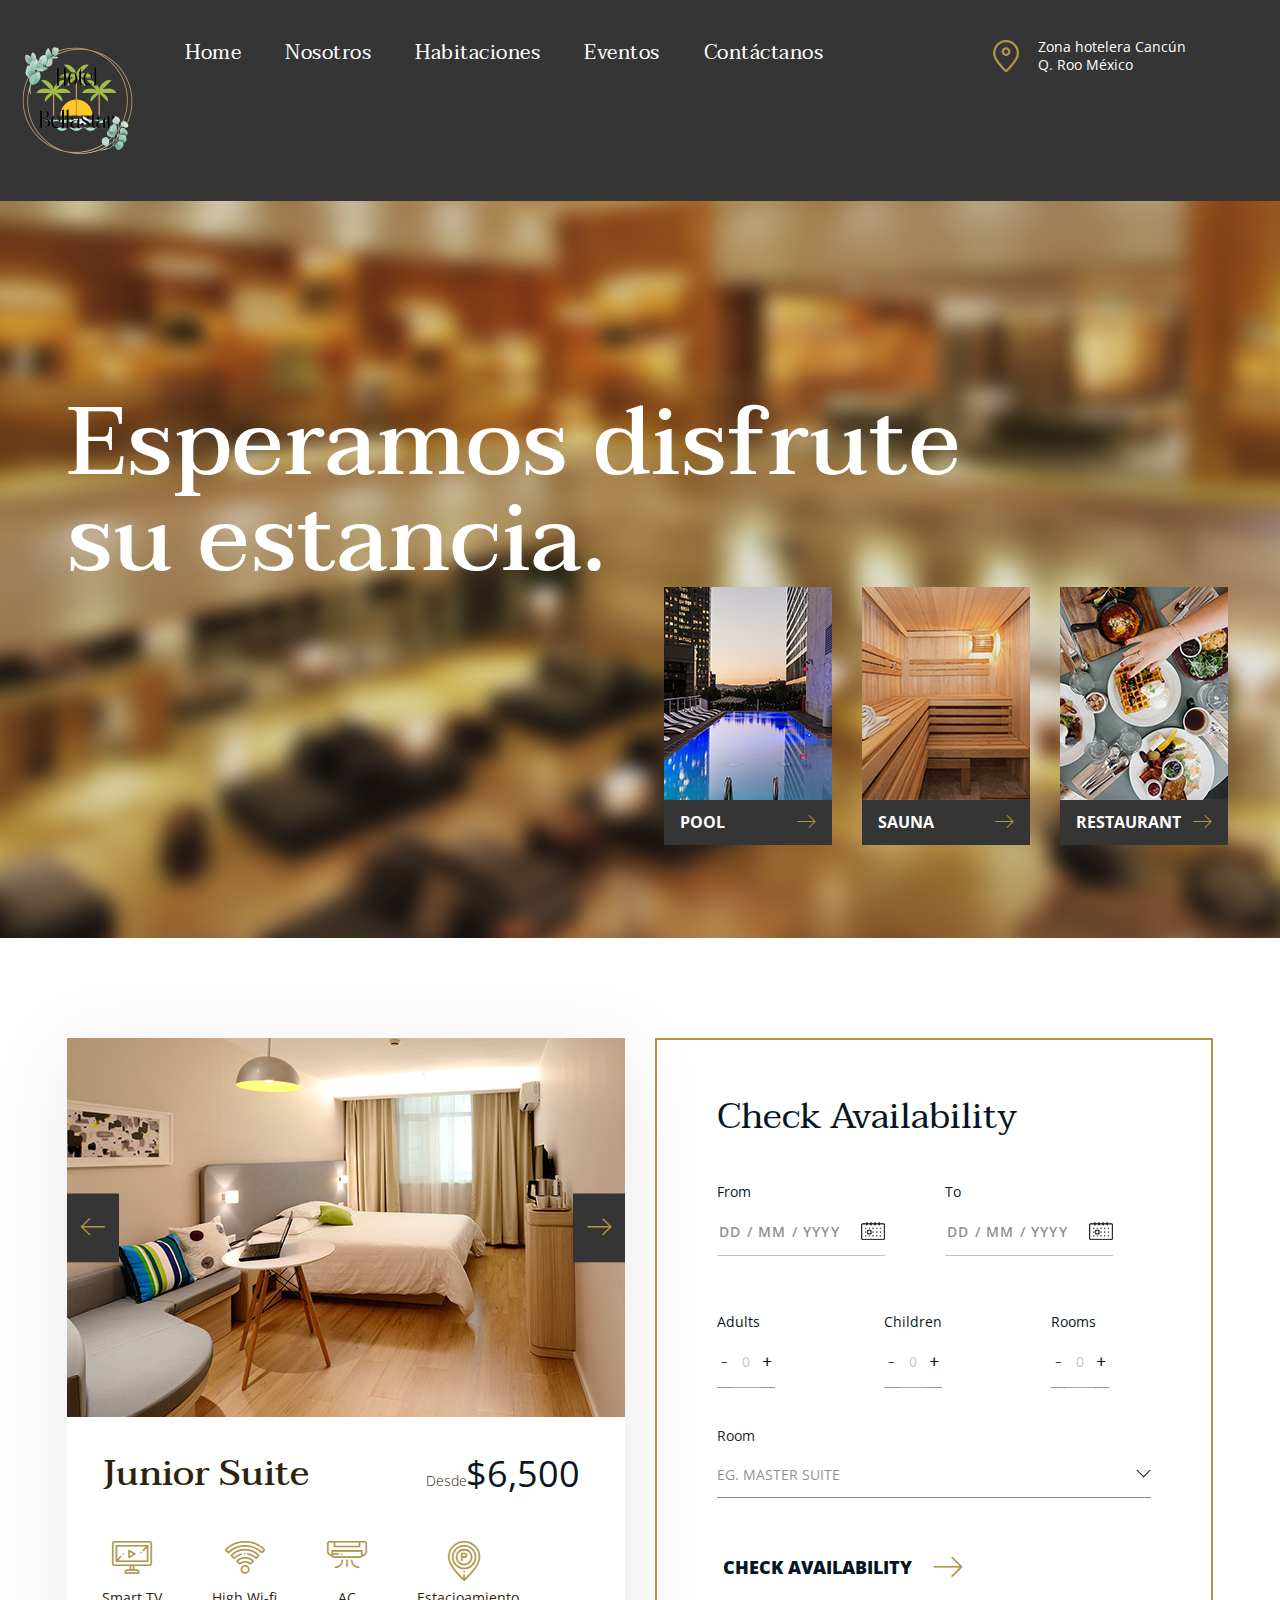
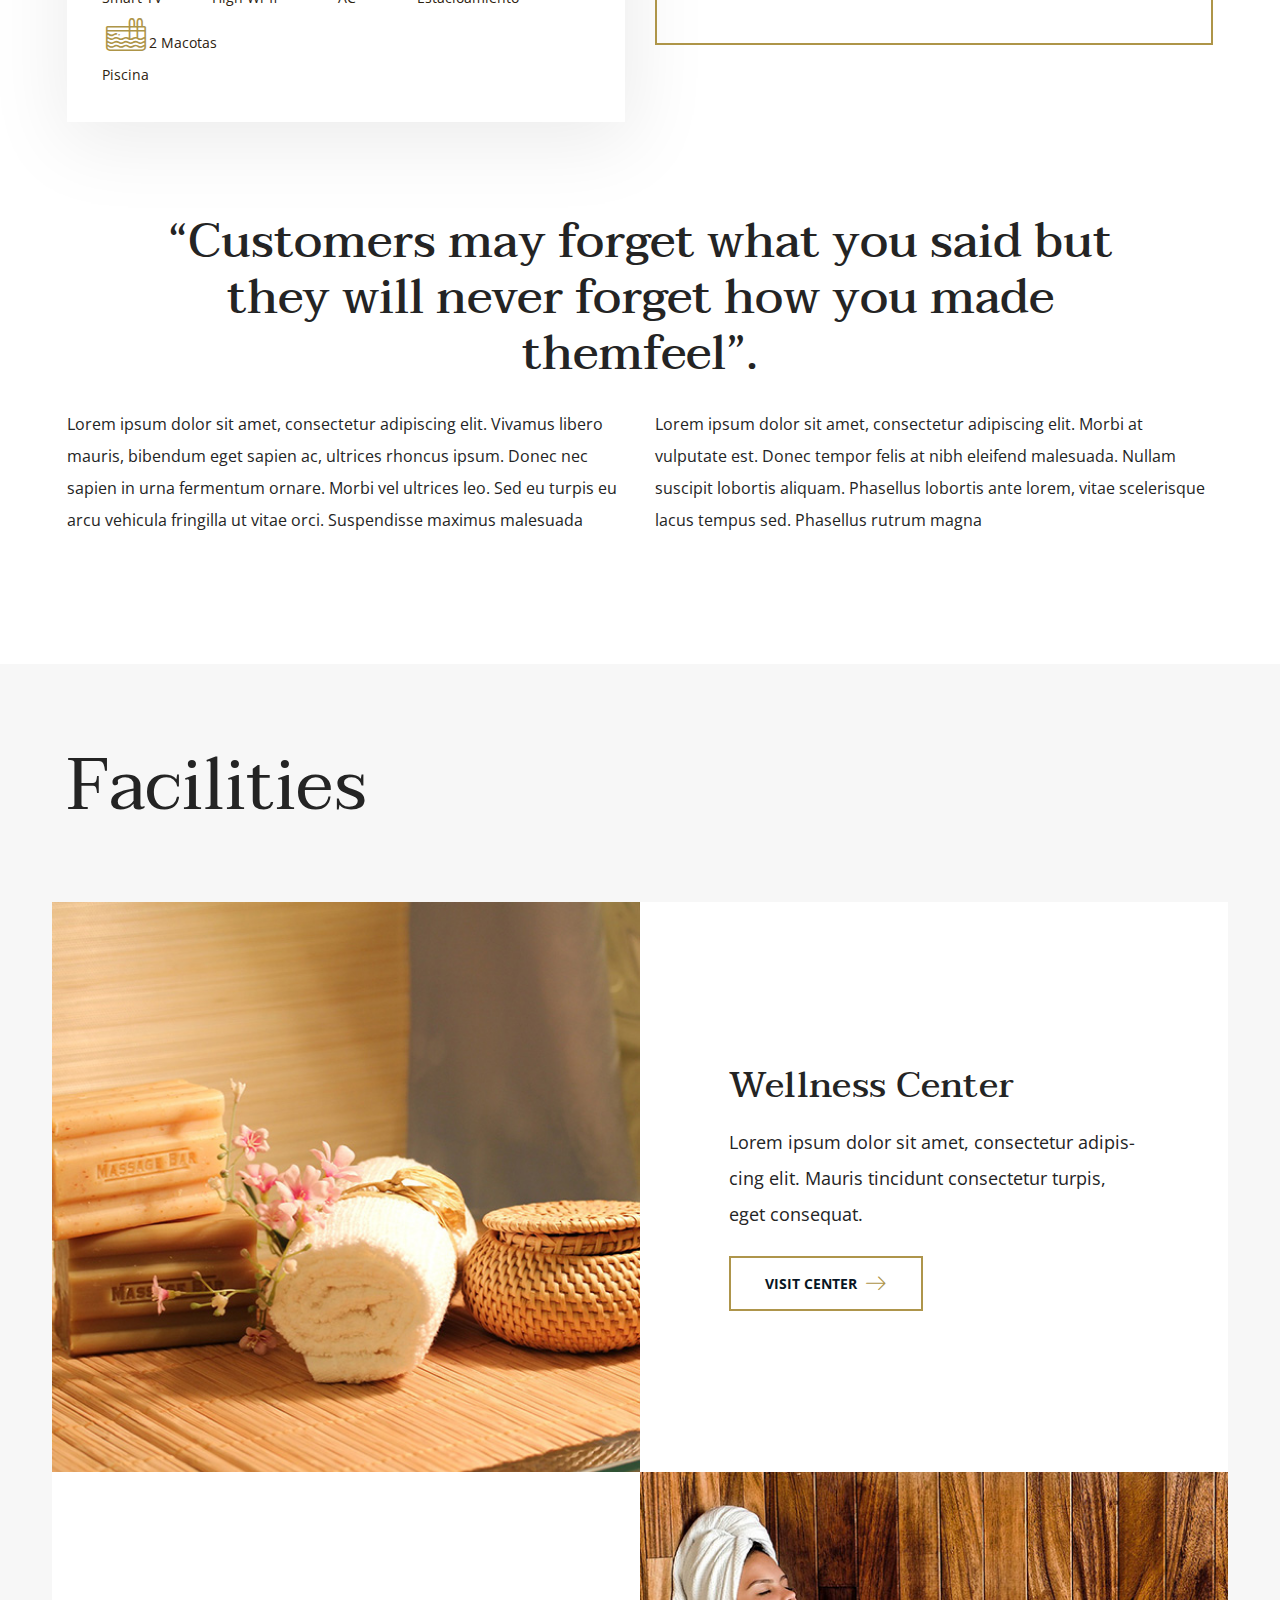
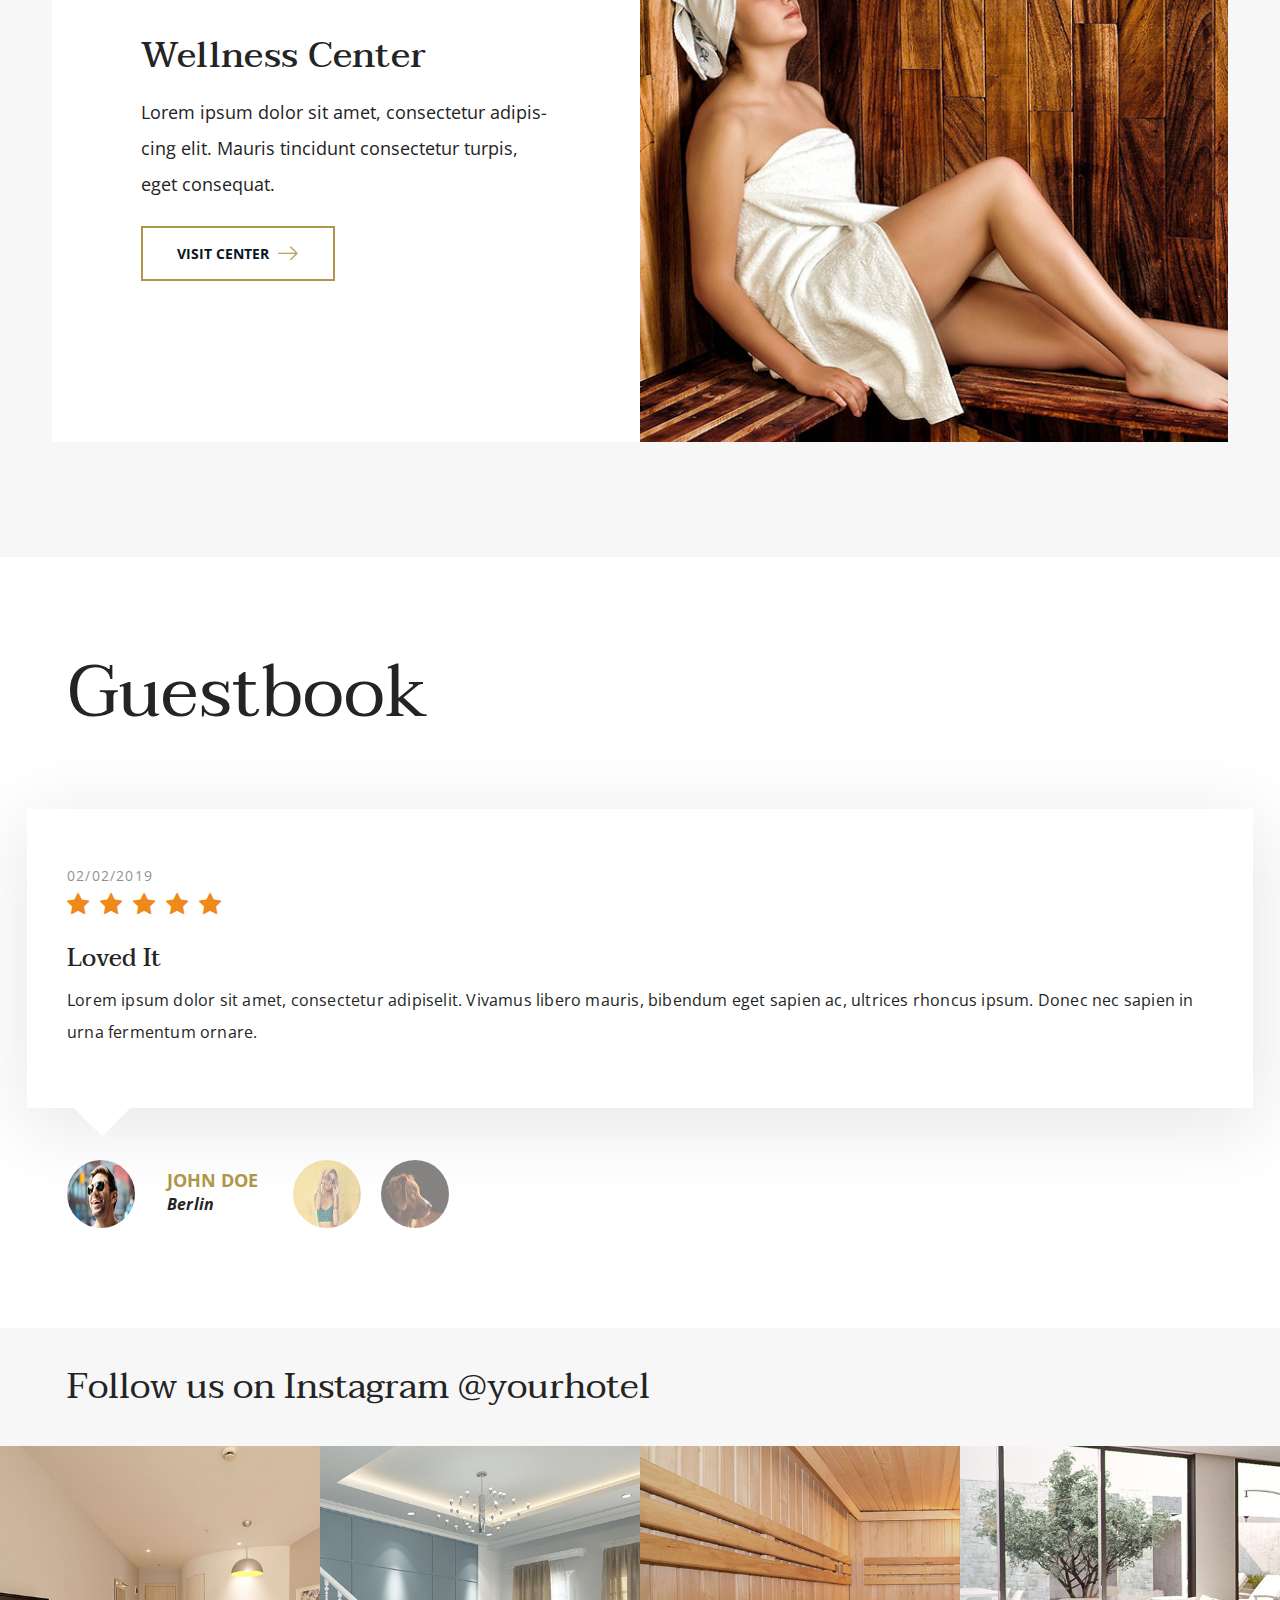
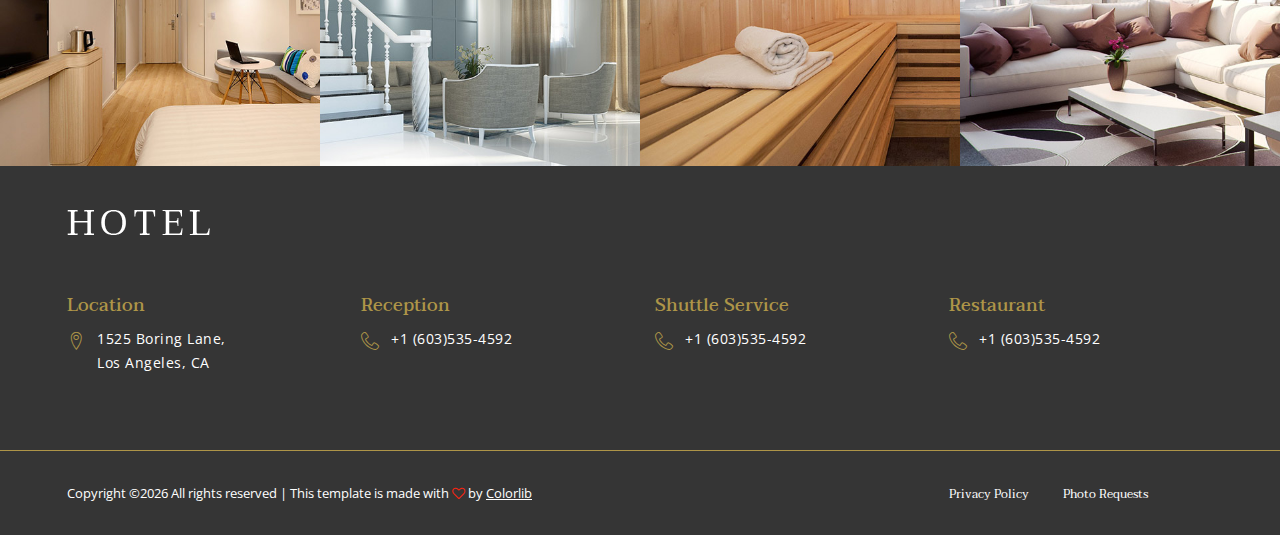
==== commit 9fb7792f: "Version 1.2" ====
--- a/index.html
+++ b/index.html
@@ -48,8 +48,8 @@
                                     <li><a href="./index.html">Home</a></li>
                                     <li><a href="./about-us.html">Nosotros</a></li>
                                     <li><a href="./rooms.html">Habitaciones</a></li>
-                                    <li><a href="./news.html">Noticias</a></li>
-                                    <li><a href="./contact.html">Contactanos</a></li>
+                                    <li><a href="./news.html">Eventos</a></li>
+                                    <li><a href="./contact.html">Contáctanos</a></li>
                                 </ul>
                             </nav>
                             <div class="top-info">
@@ -127,8 +127,8 @@
                                 <div class="room-title">
                                     <h2>Junior Suite</h2>
                                     <div class="room-price">
-                                        <span>From</span>
-                                        <h2>$252</h2>
+                                        <span>Desde</span>
+                                        <h2>$6,500</h2>
                                     </div>
                                 </div>
                                 <div class="room-features">
@@ -138,7 +138,7 @@
                                     </div>
                                     <div class="room-info">
                                         <i class="flaticon-029-wifi"></i>
-                                        <span>High Wi-fii</span>
+                                        <span>High Wi-fi</span>
                                     </div>
                                     <div class="room-info">
                                         <i class="flaticon-003-air-conditioner"></i>
@@ -146,11 +146,15 @@
                                     </div>
                                     <div class="room-info">
                                         <i class="flaticon-036-parking"></i>
-                                        <span>Parking</span>
+                                        <span>Estacioamiento</span>
                                     </div>
                                     <div class="room-info last">
                                         <i class="flaticon-007-swimming-pool"></i>
-                                        <span>Pool</span>
+                                        <span>Piscina</span>
+                                    </div>
+                                    <div class="room-info last">
+                                        <img src="img/perro.png" alt="" width="10%">
+                                        <span>2 Macotas</span>
                                     </div>
                                 </div>
                             </div>
--- a/css/style.css
+++ b/css/style.css
@@ -1256,27 +1256,51 @@
 /*---------------------
   Gallery
 -----------------------*/
-
+.price-struct {
+	background-color: #673ab7;
+}
 .gallery-section {
 	padding-bottom: 60px;
+	padding-top: 60px;
+	margin: 30px;
+	background-color: #ffde7d;
+	border-radius: 30px;
 }
 
 .gallery-text {
-	padding-top: 136px;
+	padding-top: 10px;
+	text-align: center;
 	margin-bottom: 40px;
 }
 
 .gallery-text h2 {
 	color: #242424;
-	margin-bottom: 17px;
+	margin-bottom: 50px;
 	font-size: 48px;
 }
-
+.gallery-text ol {
+	text-align: initial;
+}
+.gallery-section h3 {
+	padding-top: 20px;
+	padding-bottom: 40px;
+}
+.imgGallery {
+	width: 100%;
+	height: 175px;
+}
+.gallery-text img {
+	border-radius: 30px;
+	margin: 10px;
+}
+.gallery-text h4 {
+	padding: 20px;
+}
 .gallery-text p {
 	font-size: 16px;
 	line-height: 32px;
 	color: #242424;
-	margin-bottom: 30px;
+	margin-bottom: 5px;
 	letter-spacing: 0.2px;
 }
 
@@ -1284,12 +1308,19 @@
 	right: 35px;
 }
 
-.gallery-img {
+.description-image {
+	min-width: 100%;
+	min-height: 100%;
+	max-height: 150px;	
 	margin-bottom: 30px;
-}
-
-.gallery-img img {
+	border-radius: 15px;
+}
+.description-image-2 {
 	min-width: 100%;
+	min-height: 100%;
+	max-height: 250px;	
+	margin-bottom: 30px;
+	border-radius: 15px;
 }
 
 /*---------------------
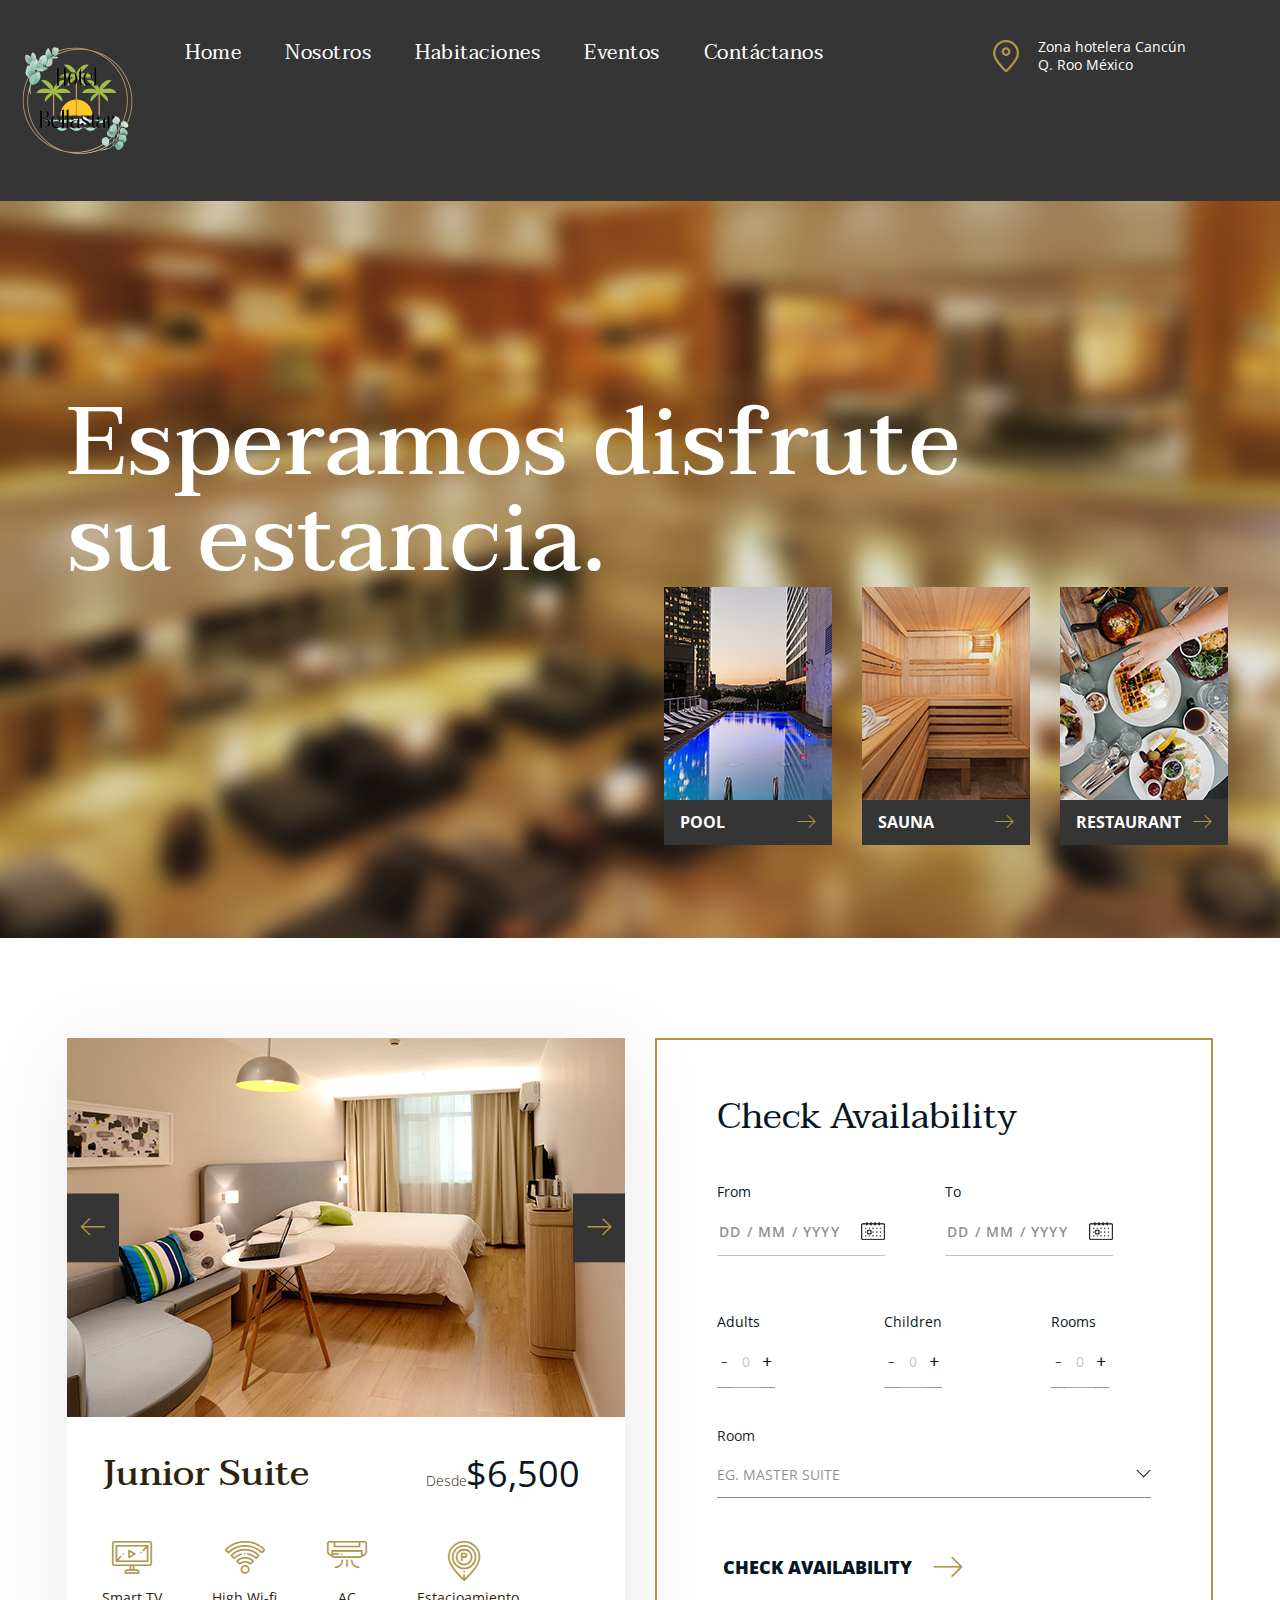
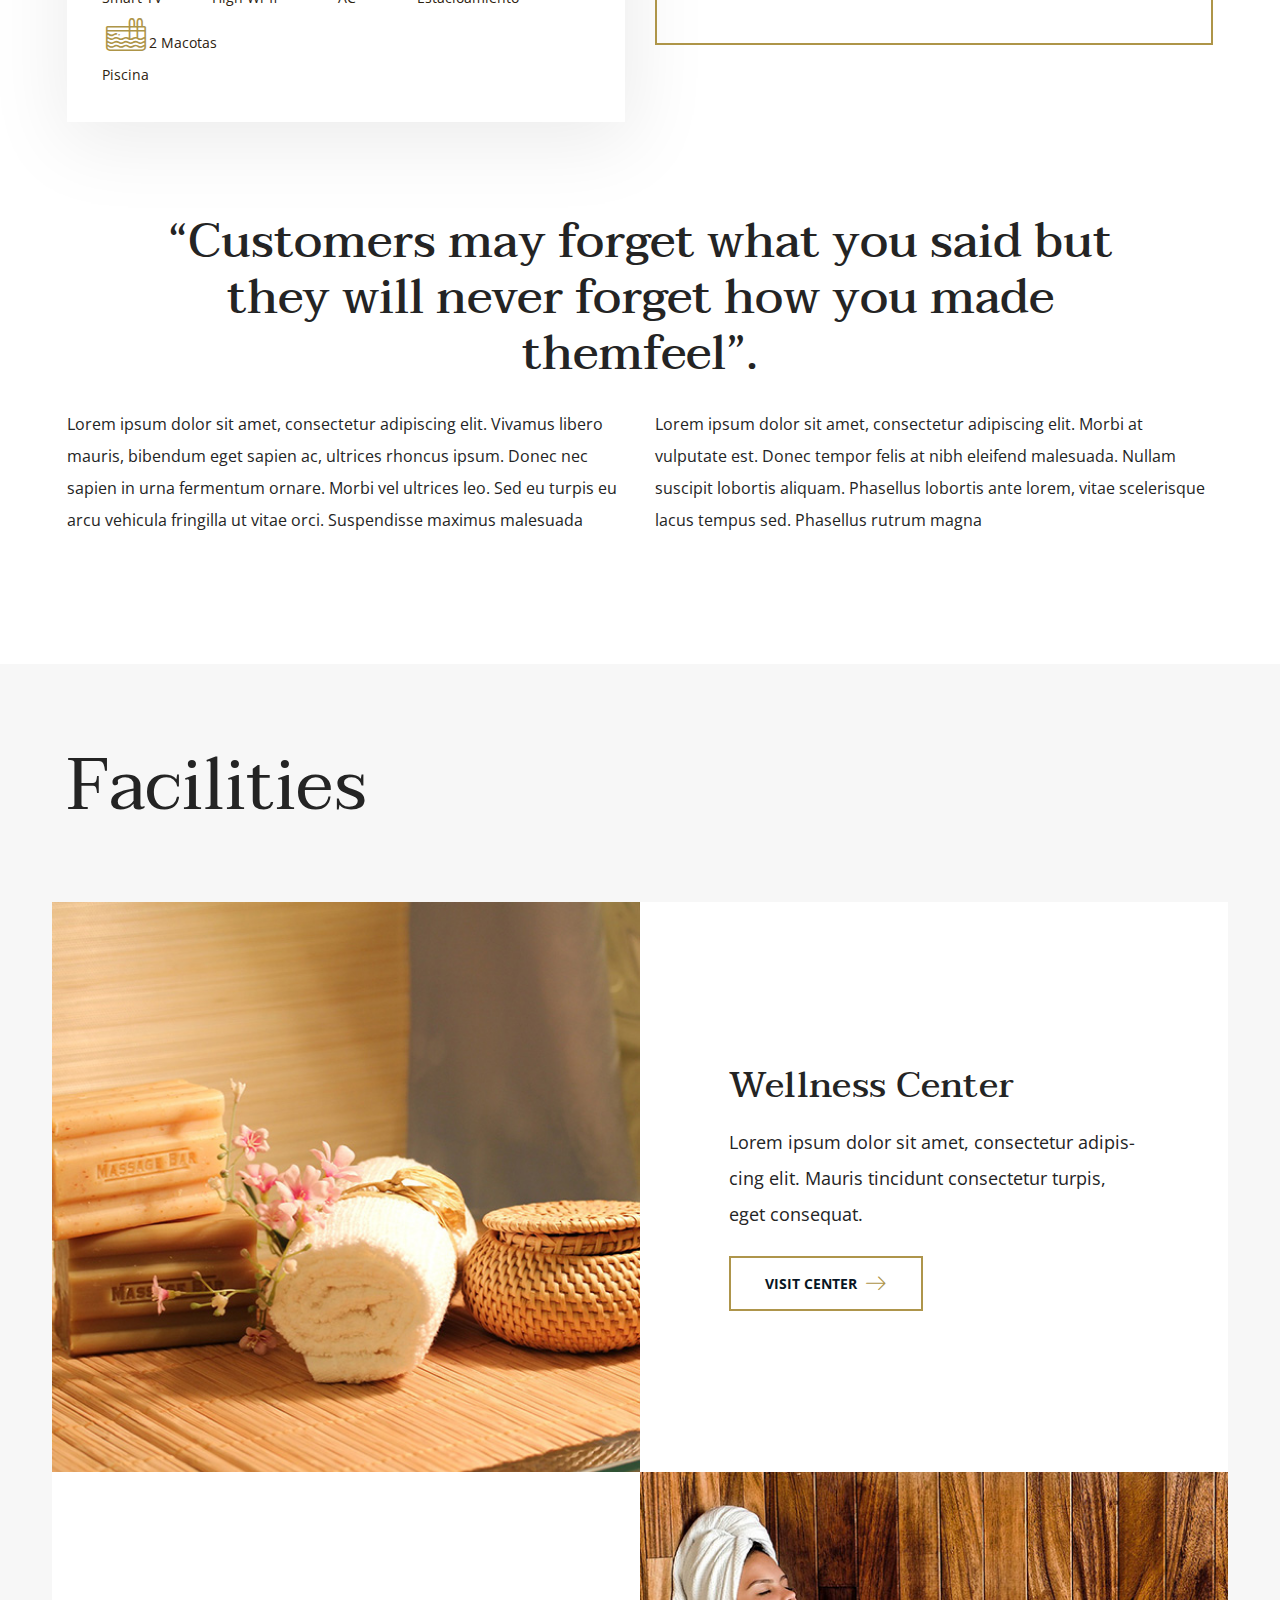
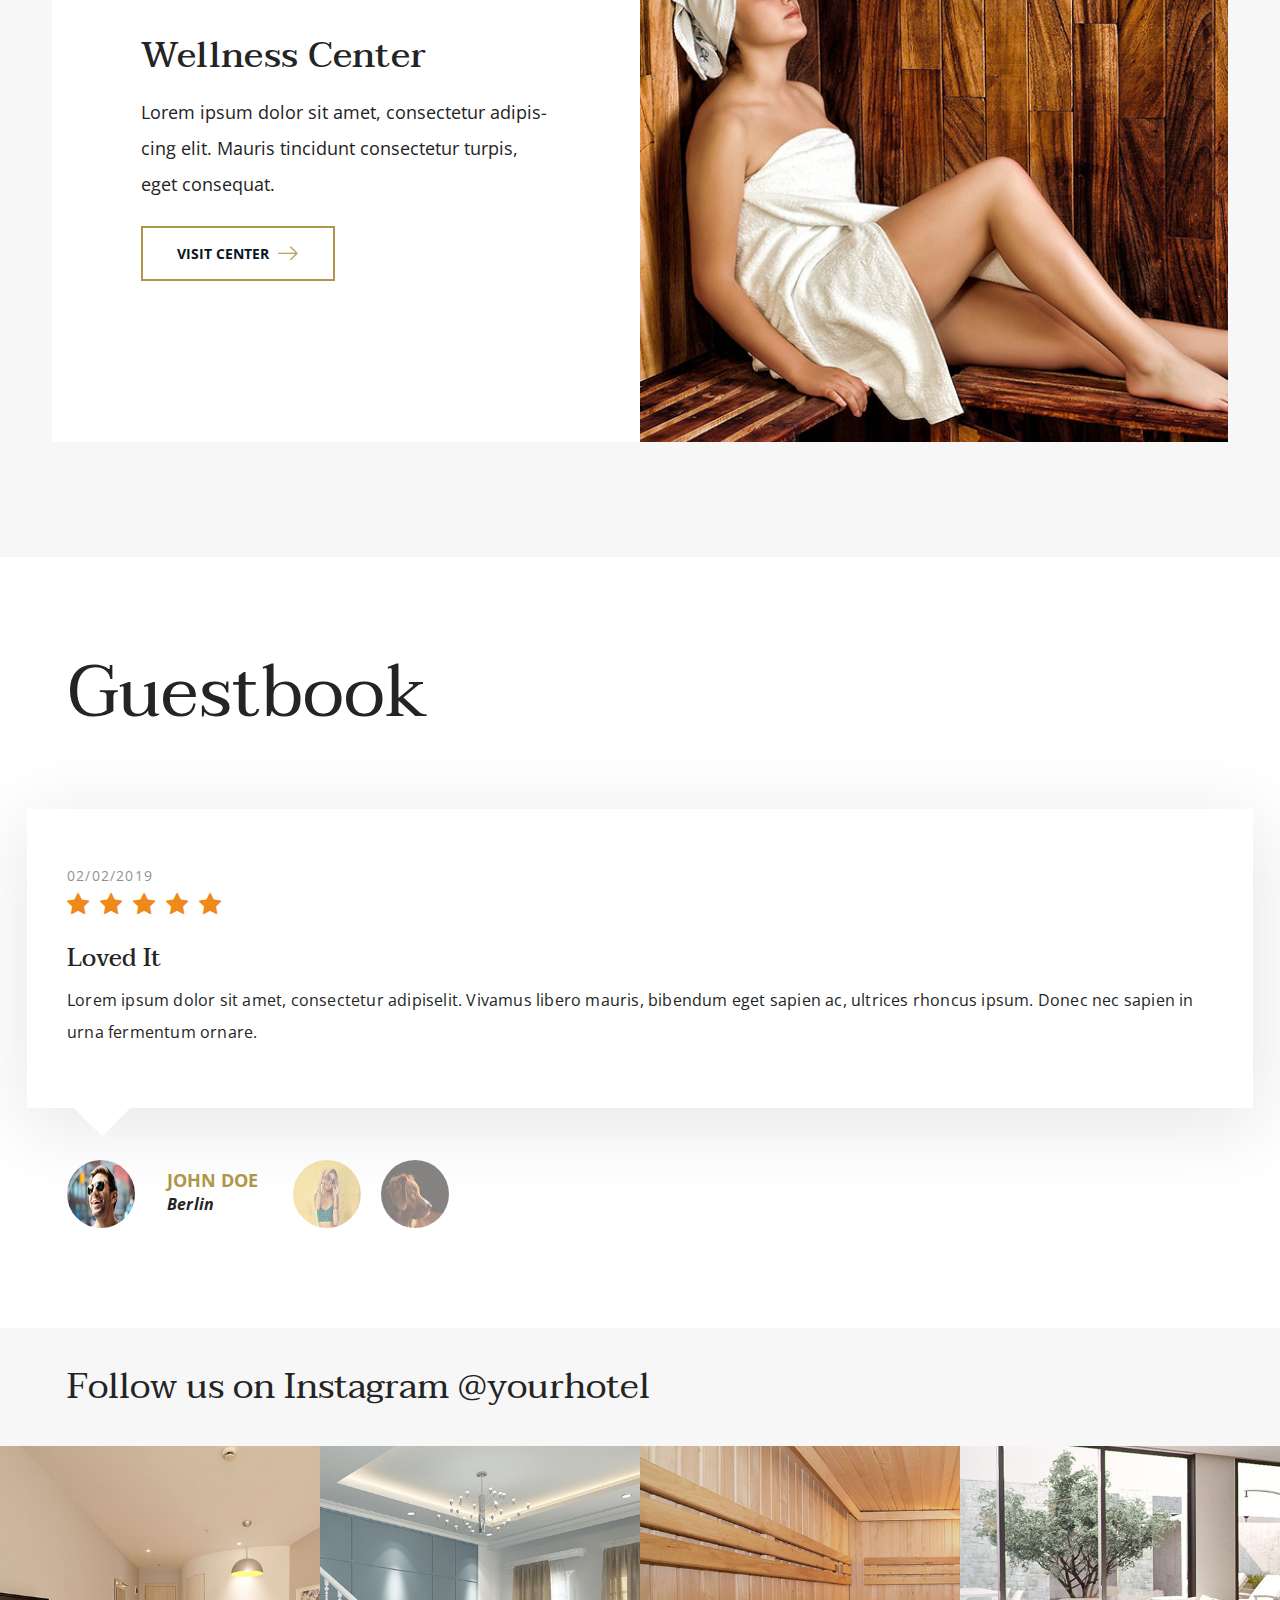
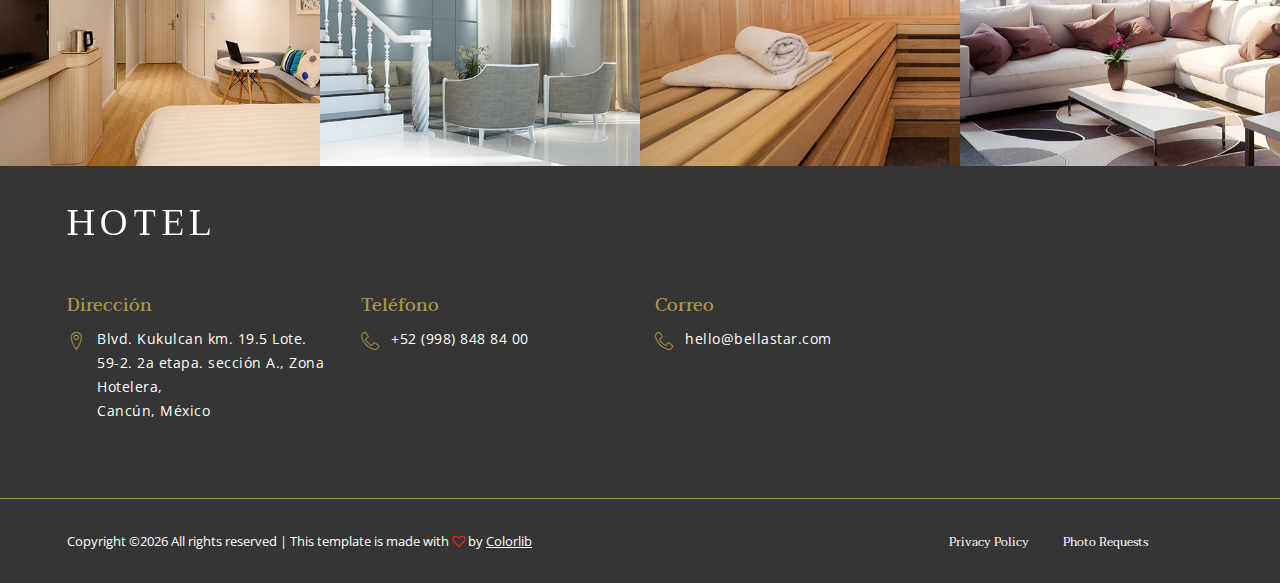
==== commit 80712d19: "version 1.3" ====
--- a/index.html
+++ b/index.html
@@ -418,37 +418,28 @@
             <div class="row pb-50">
                 <div class="col-lg-3 col-sm-6">
                     <div class="single-footer-widget">
-                        <h5>Location</h5>
+                        <h5>Dirección</h5>
                         <div class="widget-text">
                             <i class="lnr lnr-map-marker"></i>
-                            <p>1525 Boring Lane, <br />Los Angeles, CA</p>
+                            <p>Blvd. Kukulcan km. 19.5 Lote. 59-2. 2a etapa. sección A., Zona Hotelera,  <br />Cancún, México</p>
                         </div>
                     </div>
                 </div>
                 <div class="col-lg-3 col-sm-6">
                     <div class="single-footer-widget">
-                        <h5>Reception</h5>
+                        <h5>Teléfono</h5>
                         <div class="widget-text">
                             <i class="lnr lnr-phone-handset"></i>
-                            <p>+1 (603)535-4592</p>
+                            <p>+52 (998) 848 84 00</p>
                         </div>
                     </div>
                 </div>
                 <div class="col-lg-3 col-sm-6">
                     <div class="single-footer-widget">
-                        <h5>Shuttle Service</h5>
+                        <h5>Correo</h5>
                         <div class="widget-text">
                             <i class="lnr lnr-phone-handset"></i>
-                            <p>+1 (603)535-4592</p>
-                        </div>
-                    </div>
-                </div>
-                <div class="col-lg-3 col-sm-6">
-                    <div class="single-footer-widget">
-                        <h5>Restaurant</h5>
-                        <div class="widget-text">
-                            <i class="lnr lnr-phone-handset"></i>
-                            <p>+1 (603)535-4592</p>
+                            <p>hello@bellastar.com</p>
                         </div>
                     </div>
                 </div>
